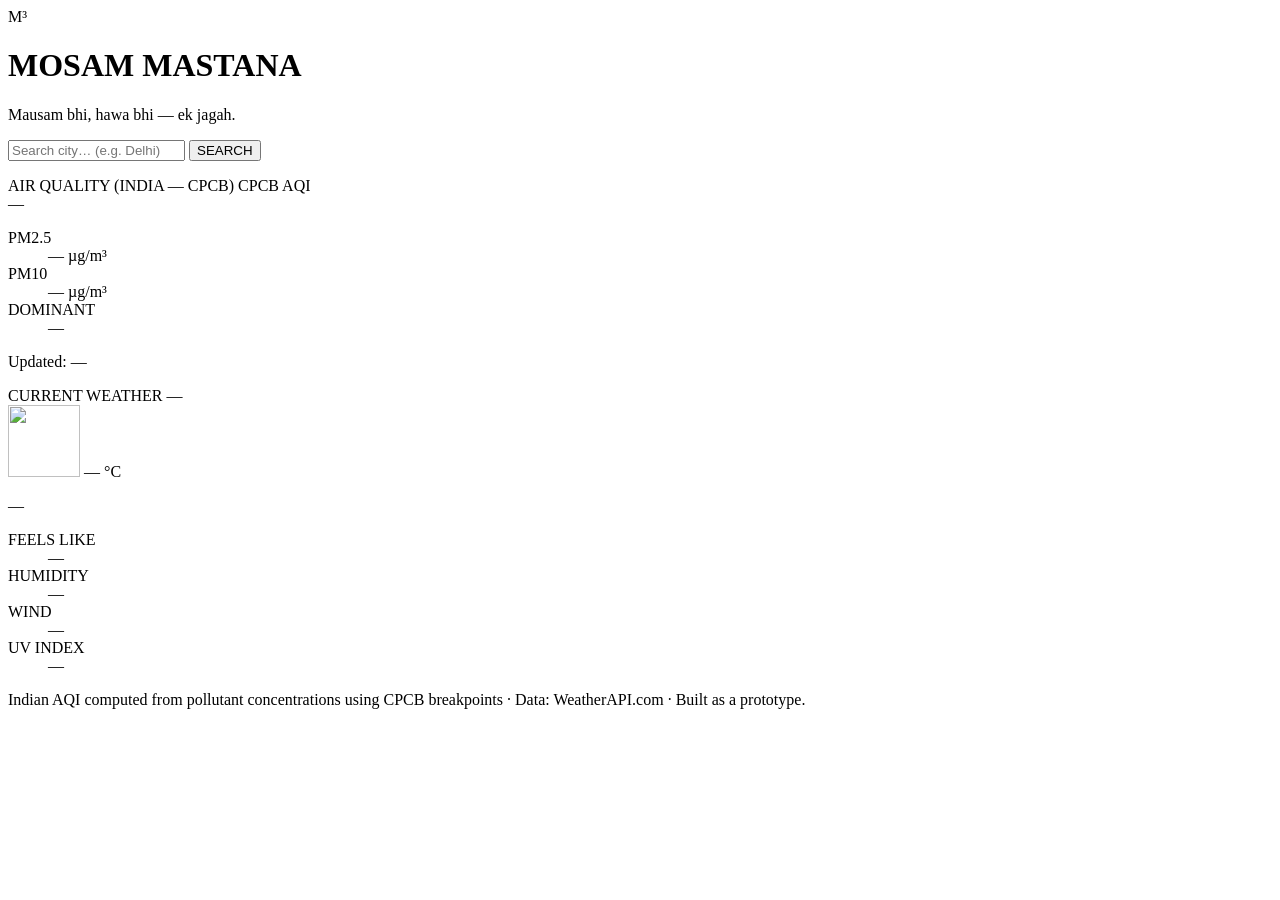
==== index.html @ 9cafc4ff "Add Neo-Brutalist dashboard UI (weather + AQI + alert cards)" ====
<!DOCTYPE html>
<html lang="en">
<head>
  <meta charset="UTF-8" />
  <meta name="viewport" content="width=device-width, initial-scale=1.0" />
  <meta name="description" content="Mosam Mastana — real-time weather, Indian AQI (CPCB) and pollution alerts in one bold dashboard." />
  <title>Mosam Mastana — Weather & AQI Dashboard</title>
  <link rel="preconnect" href="https://api.weatherapi.com" />
  <link rel="stylesheet" href="styles.css" />
</head>
<body>
  <header class="topbar">
    <div class="brand">
      <span class="brand-badge">M³</span>
      <div>
        <h1>MOSAM MASTANA</h1>
        <p class="tagline">Mausam bhi, hawa bhi — ek jagah.</p>
      </div>
    </div>
    <form id="search-form" class="search" role="search" autocomplete="off">
      <input
        id="search-input"
        type="text"
        placeholder="Search city… (e.g. Delhi)"
        aria-label="Search city"
        maxlength="80"
      />
      <button type="submit" class="btn btn-accent">SEARCH</button>
    </form>
  </header>

  <main class="dashboard">
    <!-- Alert banner: strongest visual prominence -->
    <section id="alert-card" class="card alert-card hidden" aria-live="polite">
      <div class="alert-head">
        <span id="alert-level" class="alert-level"></span>
        <span id="alert-category" class="alert-category"></span>
      </div>
      <p id="alert-message" class="alert-message"></p>
    </section>

    <!-- Status / error card -->
    <section id="status-card" class="card status-card hidden" aria-live="polite">
      <p id="status-message"></p>
    </section>

    <div class="grid">
      <!-- AQI card -->
      <section id="aqi-card" class="card aqi-card hidden" aria-live="polite">
        <div class="card-label-row">
          <span class="card-label">AIR QUALITY (INDIA — CPCB)</span>
          <span id="aqi-standard-badge" class="badge">CPCB AQI</span>
        </div>
        <div class="aqi-value-row">
          <span id="aqi-value" class="aqi-value">—</span>
          <span id="aqi-category" class="aqi-category"></span>
        </div>
        <div class="aqi-scale" aria-hidden="true">
          <span class="seg seg-1"></span><span class="seg seg-2"></span><span class="seg seg-3"></span><span class="seg seg-4"></span><span class="seg seg-5"></span><span class="seg seg-6"></span>
        </div>
        <dl class="metrics">
          <div class="metric"><dt>PM2.5</dt><dd id="aqi-pm25">— µg/m³</dd></div>
          <div class="metric"><dt>PM10</dt><dd id="aqi-pm10">— µg/m³</dd></div>
          <div class="metric"><dt>DOMINANT</dt><dd id="aqi-dominant">—</dd></div>
        </dl>
        <p class="updated"><span>Updated:</span> <span id="aqi-updated">—</span></p>
      </section>

      <!-- Weather card -->
      <section id="weather-card" class="card weather-card hidden" aria-live="polite">
        <div class="card-label-row">
          <span class="card-label">CURRENT WEATHER</span>
          <span id="weather-location" class="badge">—</span>
        </div>
        <div class="weather-main">
          <img id="weather-icon" class="weather-icon" alt="" src="" width="72" height="72" />
          <span id="weather-temp" class="temp">—</span>
          <span class="temp-unit">°C</span>
        </div>
        <p id="weather-condition" class="condition">—</p>
        <dl class="metrics">
          <div class="metric"><dt>FEELS LIKE</dt><dd id="weather-feels">—</dd></div>
          <div class="metric"><dt>HUMIDITY</dt><dd id="weather-humidity">—</dd></div>
          <div class="metric"><dt>WIND</dt><dd id="weather-wind">—</dd></div>
          <div class="metric"><dt>UV INDEX</dt><dd id="weather-uv">—</dd></div>
        </dl>
      </section>
    </div>
  </main>

  <footer class="footer">
    <p>Indian AQI computed from pollutant concentrations using CPCB breakpoints · Data: WeatherAPI.com · Built as a prototype.</p>
  </footer>

  <noscript>
    <div class="card status-card shown" style="margin:1rem">
      <p>Mosam Mastana needs JavaScript enabled to fetch live weather and AQI data.</p>
    </div>
  </noscript>

  <script src="app.js"></script>
</body>
</html>
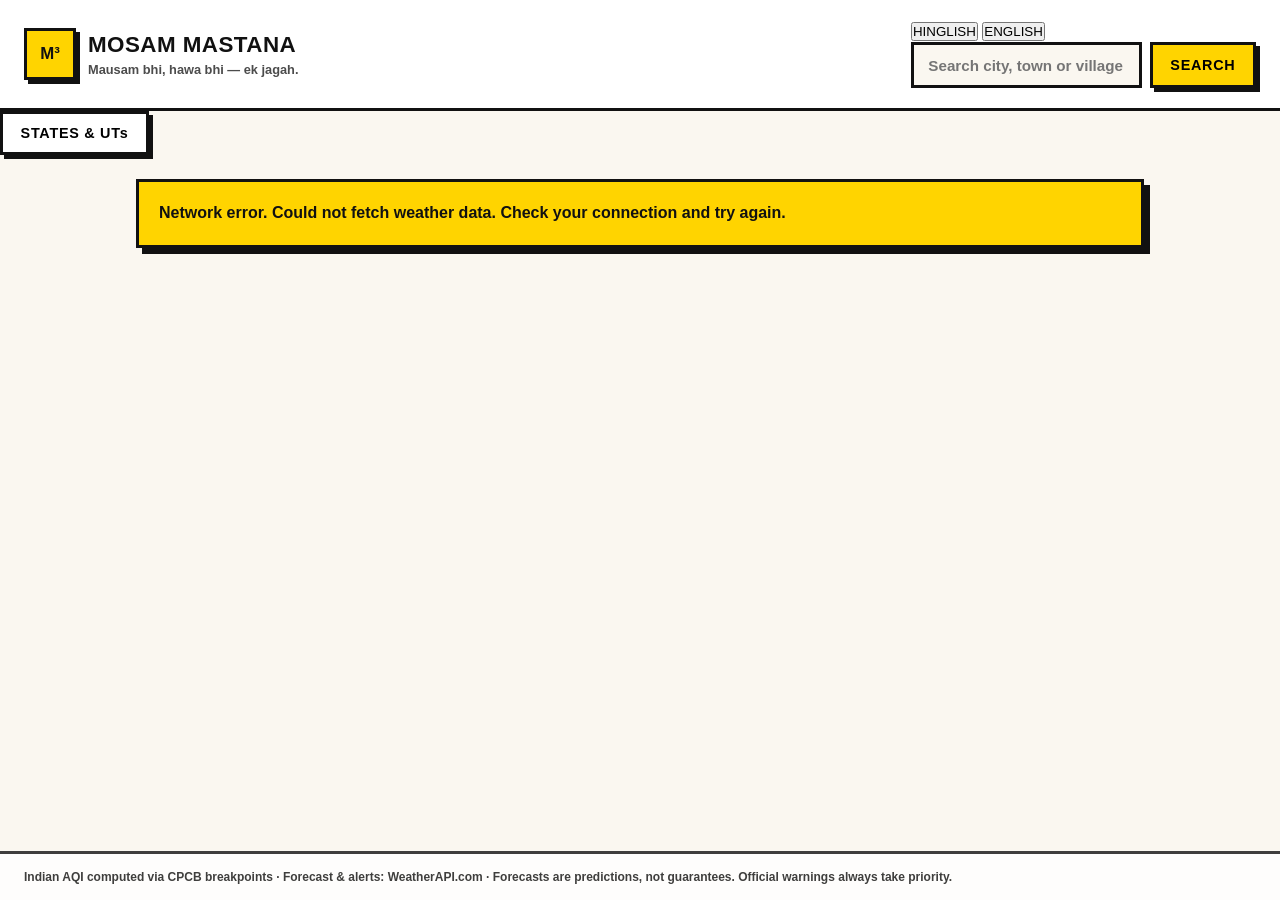
==== commit 2967feb0: "v1.2: expanded dashboard (cold, rain, storm, states browse, lang toggle)" ====
--- a/index.html
+++ b/index.html
@@ -3,9 +3,8 @@
 <head>
   <meta charset="UTF-8" />
   <meta name="viewport" content="width=device-width, initial-scale=1.0" />
-  <meta name="description" content="Mosam Mastana — real-time weather, Indian AQI (CPCB) and pollution alerts in one bold dashboard." />
-  <title>Mosam Mastana — Weather & AQI Dashboard</title>
-  <link rel="preconnect" href="https://api.weatherapi.com" />
+  <meta name="description" content="Mosam Mastana — real-time weather, Indian AQI (CPCB), cold commentary, rain forecast and severe-weather alerts in one bold dashboard." />
+  <title>Mosam Mastana — Weather, AQI & Forecast Dashboard</title>
   <link rel="stylesheet" href="styles.css" />
 </head>
 <body>
@@ -17,20 +16,53 @@
         <p class="tagline">Mausam bhi, hawa bhi — ek jagah.</p>
       </div>
     </div>
-    <form id="search-form" class="search" role="search" autocomplete="off">
-      <input
-        id="search-input"
-        type="text"
-        placeholder="Search city… (e.g. Delhi)"
-        aria-label="Search city"
-        maxlength="80"
-      />
-      <button type="submit" class="btn btn-accent">SEARCH</button>
-    </form>
+    <div class="topbar-actions">
+      <div class="lang-toggle" role="group" aria-label="Commentary language">
+        <button id="lang-hi" class="lang-btn active" type="button">HINGLISH</button>
+        <button id="lang-en" class="lang-btn" type="button">ENGLISH</button>
+      </div>
+      <form id="search-form" class="search" role="search" autocomplete="off">
+        <div class="search-wrap">
+          <input
+            id="search-input"
+            type="text"
+            placeholder="Search city, town or village…"
+            aria-label="Search location"
+            maxlength="80"
+          />
+          <div id="suggestions" class="suggestions hidden" role="listbox" aria-label="Location suggestions"></div>
+        </div>
+        <button type="submit" class="btn btn-accent">SEARCH</button>
+      </form>
+    </div>
   </header>
 
+  <!-- Popular Indian locations strip -->
+  <section class="popular-strip" aria-label="Popular Indian locations">
+    <div class="strip-inner" id="popular-strip"></div>
+    <button id="open-states" class="btn btn-outline" type="button">STATES &amp; UTs</button>
+  </section>
+
   <main class="dashboard">
-    <!-- Alert banner: strongest visual prominence -->
+    <!-- Official severe-weather warnings: highest visual priority -->
+    <section id="warning-card" class="card warning-card hidden" aria-live="assertive">
+      <div class="card-label-row">
+        <span class="card-label">OFFICIAL WEATHER WARNING</span>
+        <span class="badge badge-warning">OFFICIAL</span>
+      </div>
+      <div id="warning-list"></div>
+    </section>
+
+    <!-- Forecast-based storm indicators (distinct from official warnings) -->
+    <section id="storm-indicator-card" class="card storm-card hidden" aria-live="polite">
+      <div class="card-label-row">
+        <span class="card-label">STORM / SEVERE WEATHER INDICATOR</span>
+        <span class="badge">FORECAST-BASED</span>
+      </div>
+      <div id="storm-indicator-list"></div>
+    </section>
+
+    <!-- Pollution alert banner -->
     <section id="alert-card" class="card alert-card hidden" aria-live="polite">
       <div class="alert-head">
         <span id="alert-level" class="alert-level"></span>
@@ -39,65 +71,125 @@
       <p id="alert-message" class="alert-message"></p>
     </section>
 
+    <!-- Cold/winter commentary -->
+    <section id="cold-card" class="card cold-card hidden" aria-live="polite">
+      <div class="card-label-row">
+        <span class="card-label">COLD / WINTER COMMENTARY</span>
+        <span id="cold-measure" class="badge"></span>
+      </div>
+      <p id="cold-message" class="cold-message"></p>
+      <p class="cold-temp"><span id="cold-value">—</span></p>
+      <button id="cold-translate" class="btn btn-outline btn-sm" type="button">Translate to English</button>
+    </section>
+
     <!-- Status / error card -->
     <section id="status-card" class="card status-card hidden" aria-live="polite">
       <p id="status-message"></p>
     </section>
 
     <div class="grid">
-      <!-- AQI card -->
-      <section id="aqi-card" class="card aqi-card hidden" aria-live="polite">
-        <div class="card-label-row">
-          <span class="card-label">AIR QUALITY (INDIA — CPCB)</span>
-          <span id="aqi-standard-badge" class="badge">CPCB AQI</span>
-        </div>
-        <div class="aqi-value-row">
-          <span id="aqi-value" class="aqi-value">—</span>
-          <span id="aqi-category" class="aqi-category"></span>
-        </div>
-        <div class="aqi-scale" aria-hidden="true">
-          <span class="seg seg-1"></span><span class="seg seg-2"></span><span class="seg seg-3"></span><span class="seg seg-4"></span><span class="seg seg-5"></span><span class="seg seg-6"></span>
-        </div>
-        <dl class="metrics">
-          <div class="metric"><dt>PM2.5</dt><dd id="aqi-pm25">— µg/m³</dd></div>
-          <div class="metric"><dt>PM10</dt><dd id="aqi-pm10">— µg/m³</dd></div>
-          <div class="metric"><dt>DOMINANT</dt><dd id="aqi-dominant">—</dd></div>
-        </dl>
-        <p class="updated"><span>Updated:</span> <span id="aqi-updated">—</span></p>
-      </section>
+      <div class="grid-col">
+        <!-- AQI card -->
+        <section id="aqi-card" class="card aqi-card hidden" aria-live="polite">
+          <div class="card-label-row">
+            <span class="card-label">AIR QUALITY</span>
+            <span id="aqi-standard-badge" class="badge"></span>
+          </div>
+          <div class="aqi-value-row">
+            <span id="aqi-value" class="aqi-value">—</span>
+            <span id="aqi-category" class="aqi-category"></span>
+          </div>
+          <div id="aqi-scale" class="aqi-scale" aria-hidden="true">
+            <span class="seg seg-1"></span><span class="seg seg-2"></span><span class="seg seg-3"></span><span class="seg seg-4"></span><span class="seg seg-5"></span><span class="seg seg-6"></span>
+          </div>
+          <dl class="metrics">
+            <div class="metric"><dt>PM2.5</dt><dd id="aqi-pm25">—</dd></div>
+            <div class="metric"><dt>PM10</dt><dd id="aqi-pm10">—</dd></div>
+            <div class="metric" id="aqi-dominant-wrap"><dt>DOMINANT</dt><dd id="aqi-dominant">—</dd></div>
+          </dl>
+          <p class="updated"><span>Updated:</span> <span id="aqi-updated">—</span></p>
+        </section>
 
-      <!-- Weather card -->
-      <section id="weather-card" class="card weather-card hidden" aria-live="polite">
-        <div class="card-label-row">
-          <span class="card-label">CURRENT WEATHER</span>
-          <span id="weather-location" class="badge">—</span>
-        </div>
-        <div class="weather-main">
-          <img id="weather-icon" class="weather-icon" alt="" src="" width="72" height="72" />
-          <span id="weather-temp" class="temp">—</span>
-          <span class="temp-unit">°C</span>
-        </div>
-        <p id="weather-condition" class="condition">—</p>
-        <dl class="metrics">
-          <div class="metric"><dt>FEELS LIKE</dt><dd id="weather-feels">—</dd></div>
-          <div class="metric"><dt>HUMIDITY</dt><dd id="weather-humidity">—</dd></div>
-          <div class="metric"><dt>WIND</dt><dd id="weather-wind">—</dd></div>
-          <div class="metric"><dt>UV INDEX</dt><dd id="weather-uv">—</dd></div>
-        </dl>
-      </section>
+        <!-- Rain forecast card -->
+        <section id="rain-card" class="card rain-card hidden" aria-live="polite">
+          <div class="card-label-row">
+            <span class="card-label">RAIN OUTLOOK — NEXT 24 HOURS</span>
+            <span id="rain-issue" class="badge"></span>
+          </div>
+          <p id="rain-message" class="rain-message"></p>
+          <div id="rain-bars" class="rain-bars"></div>
+          <dl class="metrics">
+            <div class="metric"><dt>NEXT RAIN</dt><dd id="rain-next">—</dd></div>
+            <div class="metric"><dt>CHANCE</dt><dd id="rain-chance">—</dd></div>
+            <div class="metric"><dt>AMOUNT</dt><dd id="rain-amount">—</dd></div>
+          </dl>
+        </section>
+
+        <!-- Daily outlook -->
+        <section id="daily-card" class="card daily-card hidden" aria-live="polite">
+          <div class="card-label-row">
+            <span class="card-label">DAILY OUTLOOK</span>
+            <span class="badge">FORECAST</span>
+          </div>
+          <div id="daily-list" class="daily-list"></div>
+        </section>
+      </div>
+
+      <div class="grid-col">
+        <!-- Weather card -->
+        <section id="weather-card" class="card weather-card hidden" aria-live="polite">
+          <div class="card-label-row">
+            <span class="card-label">CURRENT WEATHER</span>
+            <span id="weather-location" class="badge">—</span>
+          </div>
+          <div class="weather-main">
+            <img id="weather-icon" class="weather-icon" alt="" src="" width="72" height="72" />
+            <span id="weather-temp" class="temp">—</span>
+            <span class="temp-unit">°C</span>
+          </div>
+          <p id="weather-condition" class="condition">—</p>
+          <dl class="metrics">
+            <div class="metric"><dt>FEELS LIKE</dt><dd id="weather-feels">—</dd></div>
+            <div class="metric"><dt>HUMIDITY</dt><dd id="weather-humidity">—</dd></div>
+            <div class="metric"><dt>WIND</dt><dd id="weather-wind">—</dd></div>
+            <div class="metric"><dt>GUST</dt><dd id="weather-gust">—</dd></div>
+            <div class="metric"><dt>UV INDEX</dt><dd id="weather-uv">—</dd></div>
+            <div class="metric"><dt>VISIBILITY</dt><dd id="weather-vis">—</dd></div>
+          </dl>
+          <p class="updated"><span>Observed:</span> <span id="weather-updated">—</span></p>
+        </section>
+      </div>
     </div>
   </main>
 
+  <!-- State / UT browse modal -->
+  <div id="states-modal" class="modal hidden" role="dialog" aria-modal="true" aria-label="Browse Indian states and Union Territories">
+    <div class="modal-box card">
+      <div class="card-label-row">
+        <span class="card-label" id="states-title">SELECT A STATE OR UNION TERRITORY</span>
+        <button id="close-states" class="btn btn-outline btn-sm" type="button">CLOSE</button>
+      </div>
+      <div id="states-grid" class="states-grid"></div>
+      <div id="state-places" class="state-places hidden">
+        <div class="card-label-row">
+          <span class="card-label" id="state-places-title"></span>
+          <button id="back-states" class="btn btn-outline btn-sm" type="button">← BACK</button>
+        </div>
+        <div id="state-places-list" class="state-places-list"></div>
+      </div>
+    </div>
+  </div>
+
   <footer class="footer">
-    <p>Indian AQI computed from pollutant concentrations using CPCB breakpoints · Data: WeatherAPI.com · Built as a prototype.</p>
+    <p>Indian AQI computed via CPCB breakpoints · Forecast &amp; alerts: WeatherAPI.com · Forecasts are predictions, not guarantees. Official warnings always take priority.</p>
   </footer>
 
   <noscript>
     <div class="card status-card shown" style="margin:1rem">
-      <p>Mosam Mastana needs JavaScript enabled to fetch live weather and AQI data.</p>
+      <p>Mosam Mastana needs JavaScript enabled to fetch live weather data.</p>
     </div>
   </noscript>
 
-  <script src="app.js"></script>
+  <script type="module" src="app.js"></script>
 </body>
 </html>
--- a/styles.css
+++ b/styles.css
@@ -0,0 +1,256 @@
+/* ============================================================
+   MOSAM MASTANA — Neo-Brutalism + Minimalist design system
+   Bold borders · Flat colours · Hard shadows · Generous whitespace
+   ============================================================ */
+
+:root {
+  --bg: #faf7f0;          /* off-white / warm white */
+  --ink: #111111;         /* primary black */
+  --surface: #ffffff;     /* secondary white */
+  --accent: #ffd400;      /* bright yellow */
+  --blue: #4d7cfe;        /* limited blue accent */
+
+  /* AQI severity colours — visually distinguishable */
+  --aqi-good: #2e9e4f;
+  --aqi-satisfactory: #a6c72e;
+  --aqi-moderate: #f2c400;
+  --aqi-poor: #f97316;
+  --aqi-very-poor: #dc2626;
+  --aqi-severe: #6b0f1a;
+
+  --border: 3px solid var(--ink);
+  --shadow: 6px 6px 0 var(--ink);
+  --shadow-sm: 4px 4px 0 var(--ink);
+  --radius: 2px;           /* hard-edged, no overly rounded cards */
+  --font: 'Space Grotesk', 'Segoe UI', 'Arial Black', Arial, sans-serif;
+}
+
+* { box-sizing: border-box; margin: 0; padding: 0; }
+
+body {
+  font-family: var(--font);
+  background: var(--bg);
+  color: var(--ink);
+  min-height: 100vh;
+  display: flex;
+  flex-direction: column;
+  line-height: 1.4;
+}
+
+/* ---------- Top bar ---------- */
+.topbar {
+  display: flex;
+  flex-wrap: wrap;
+  align-items: center;
+  justify-content: space-between;
+  gap: 1rem;
+  padding: 1.25rem 1.5rem;
+  border-bottom: var(--border);
+  background: var(--surface);
+}
+
+.brand { display: flex; align-items: center; gap: 0.75rem; }
+
+.brand-badge {
+  display: grid;
+  place-items: center;
+  width: 52px;
+  height: 52px;
+  background: var(--accent);
+  border: var(--border);
+  box-shadow: var(--shadow-sm);
+  font-weight: 800;
+  font-size: 1.05rem;
+}
+
+.brand h1 { font-size: 1.4rem; font-weight: 800; letter-spacing: 0.02em; }
+.tagline { font-size: 0.8rem; font-weight: 600; opacity: 0.75; }
+
+/* ---------- Search ---------- */
+.search { display: flex; gap: 0.5rem; flex: 1 1 320px; max-width: 480px; }
+
+#search-input {
+  flex: 1;
+  padding: 0.7rem 0.9rem;
+  font-family: var(--font);
+  font-size: 0.95rem;
+  font-weight: 600;
+  border: var(--border);
+  background: var(--bg);
+  min-width: 0;
+}
+#search-input:focus { outline: 3px solid var(--blue); outline-offset: 2px; }
+
+.btn {
+  padding: 0.7rem 1.1rem;
+  font-family: var(--font);
+  font-weight: 800;
+  font-size: 0.9rem;
+  letter-spacing: 0.05em;
+  border: var(--border);
+  background: var(--surface);
+  cursor: pointer;
+  box-shadow: var(--shadow-sm);
+  transition: transform 0.05s ease, box-shadow 0.05s ease;
+}
+.btn:active { transform: translate(3px, 3px); box-shadow: 1px 1px 0 var(--ink); }
+.btn-accent { background: var(--accent); }
+.btn-accent:disabled { opacity: 0.6; cursor: wait; }
+
+/* ---------- Layout ---------- */
+.dashboard {
+  width: min(1040px, 100%);
+  margin: 0 auto;
+  padding: 1.5rem 1rem 2rem;
+  display: flex;
+  flex-direction: column;
+  gap: 1.25rem;
+}
+
+.grid {
+  display: grid;
+  grid-template-columns: 1fr 1fr;
+  gap: 1.25rem;
+  align-items: start;
+}
+
+/* ---------- Cards ---------- */
+.card {
+  background: var(--surface);
+  border: var(--border);
+  box-shadow: var(--shadow);
+  padding: 1.25rem;
+}
+
+.card-label-row {
+  display: flex;
+  align-items: center;
+  justify-content: space-between;
+  gap: 0.75rem;
+  margin-bottom: 1rem;
+}
+
+.card-label { font-size: 0.75rem; font-weight: 800; letter-spacing: 0.08em; }
+
+.badge {
+  font-size: 0.7rem;
+  font-weight: 800;
+  padding: 0.25rem 0.5rem;
+  border: 2px solid var(--ink);
+  background: var(--bg);
+  white-space: nowrap;
+}
+
+/* ---------- Alert banner (most prominent element) ---------- */
+.alert-card { border-width: 4px; box-shadow: 8px 8px 0 var(--ink); }
+
+.alert-head {
+  display: flex;
+  align-items: center;
+  gap: 0.75rem;
+  margin-bottom: 0.6rem;
+}
+
+.alert-level {
+  font-size: 0.75rem;
+  font-weight: 800;
+  letter-spacing: 0.08em;
+  padding: 0.3rem 0.6rem;
+  border: 2px solid var(--ink);
+  background: var(--accent);
+}
+
+.alert-category { font-size: 0.9rem; font-weight: 800; text-transform: uppercase; letter-spacing: 0.04em; }
+
+.alert-message {
+  font-size: clamp(1.25rem, 3vw, 1.75rem);
+  font-weight: 800;
+  letter-spacing: 0.01em;
+}
+
+/* ---------- Status card ---------- */
+.status-card { background: var(--accent); font-weight: 700; }
+
+/* ---------- AQI card ---------- */
+.aqi-value-row { display: flex; align-items: center; gap: 1rem; margin-bottom: 1rem; }
+
+.aqi-value {
+  font-size: clamp(3rem, 8vw, 4.5rem);
+  font-weight: 800;
+  line-height: 1;
+  padding: 0.15rem 0.5rem;
+  border: var(--border);
+  box-shadow: var(--shadow-sm);
+  background: var(--bg);
+}
+
+.aqi-category { font-size: 1.05rem; font-weight: 800; text-transform: uppercase; }
+
+.aqi-scale { display: flex; gap: 4px; margin-bottom: 1rem; }
+.seg { height: 10px; flex: 1; border: 2px solid var(--ink); }
+.seg-1 { background: var(--aqi-good); }
+.seg-2 { background: var(--aqi-satisfactory); }
+.seg-3 { background: var(--aqi-moderate); }
+.seg-4 { background: var(--aqi-poor); }
+.seg-5 { background: var(--aqi-very-poor); }
+.seg-6 { background: var(--aqi-severe); }
+.seg.active { outline: 3px solid var(--ink); outline-offset: 1px; }
+
+.metrics {
+  display: grid;
+  grid-template-columns: repeat(auto-fit, minmax(110px, 1fr));
+  gap: 0.75rem;
+  margin-bottom: 0.75rem;
+}
+
+.metric {
+  border: 2px solid var(--ink);
+  background: var(--bg);
+  padding: 0.6rem 0.7rem;
+}
+.metric dt { font-size: 0.68rem; font-weight: 800; letter-spacing: 0.07em; opacity: 0.7; }
+.metric dd { font-size: 0.95rem; font-weight: 800; margin-top: 0.15rem; }
+
+.updated { font-size: 0.78rem; font-weight: 600; opacity: 0.75; }
+
+/* ---------- Weather card ---------- */
+.weather-main { display: flex; align-items: center; gap: 0.75rem; margin-bottom: 0.25rem; }
+
+.weather-icon { image-rendering: pixelated; }
+
+.temp { font-size: clamp(3rem, 8vw, 4.5rem); font-weight: 800; line-height: 1; }
+.temp-unit { font-size: 1.4rem; font-weight: 800; align-self: flex-start; margin-top: 0.6rem; }
+
+.condition { font-size: 1.05rem; font-weight: 700; margin-bottom: 1rem; }
+
+/* ---------- Footer ---------- */
+.footer {
+  margin-top: auto;
+  border-top: var(--border);
+  background: var(--surface);
+  padding: 0.9rem 1.5rem;
+  font-size: 0.75rem;
+  font-weight: 600;
+  opacity: 0.8;
+}
+
+.hidden { display: none !important; }
+
+/* ---------- Responsive ---------- */
+@media (max-width: 760px) {
+  .grid { grid-template-columns: 1fr; }
+  .alert-card, .aqi-card { order: -1; }
+  .topbar { padding: 1rem; }
+  .search { max-width: none; }
+}
+
+@media (max-width: 420px) {
+  .brand h1 { font-size: 1.1rem; }
+  .brand-badge { width: 42px; height: 42px; font-size: 0.9rem; }
+  .aqi-value-row { flex-direction: column; align-items: flex-start; gap: 0.5rem; }
+}
+
+/* ---------- Accessibility ---------- */
+@media (prefers-reduced-motion: reduce) {
+  .btn { transition: none; }
+}
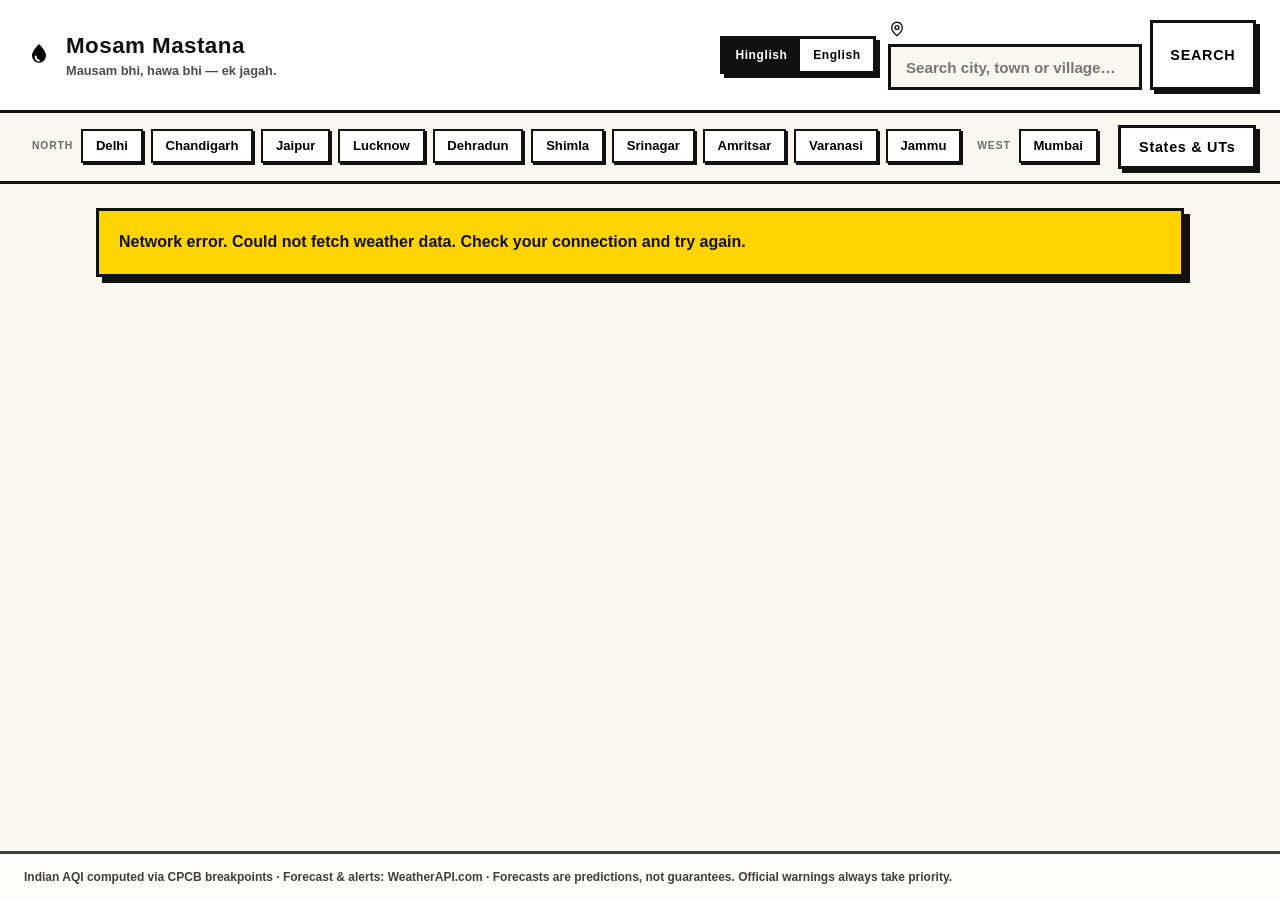
==== commit ce4569fc: "v1.3: Monsoon Modern layout - weather hero, AQI panel with scale pointer, full-width forecasts" ====
--- a/index.html
+++ b/index.html
@@ -3,26 +3,39 @@
 <head>
   <meta charset="UTF-8" />
   <meta name="viewport" content="width=device-width, initial-scale=1.0" />
-  <meta name="description" content="Mosam Mastana — real-time weather, Indian AQI (CPCB), cold commentary, rain forecast and severe-weather alerts in one bold dashboard." />
+  <meta name="description" content="Mosam Mastana — real-time weather, Indian AQI (CPCB), cold commentary, rain forecast and severe-weather alerts in one calm, editorial dashboard." />
   <title>Mosam Mastana — Weather, AQI & Forecast Dashboard</title>
+  <link rel="preconnect" href="https://fonts.googleapis.com" />
+  <link rel="preconnect" href="https://fonts.gstatic.com" crossorigin />
+  <link
+    href="https://fonts.googleapis.com/css2?family=Manrope:wght@500;600;700;800&family=Inter:wght@400;500;600&family=Noto+Sans+Devanagari:wght@400;600&display=swap"
+    rel="stylesheet"
+  />
   <link rel="stylesheet" href="styles.css" />
 </head>
-<body>
+<body data-mode="clear">
   <header class="topbar">
     <div class="brand">
-      <span class="brand-badge">M³</span>
+      <svg class="brand-mark" viewBox="0 0 24 24" width="30" height="30" aria-hidden="true">
+        <path d="M12 3.2c3.1 3.4 5.6 6.3 5.6 9.4a5.6 5.6 0 1 1-11.2 0c0-3.1 2.5-6 5.6-9.4Z" fill="var(--brand)"/>
+        <path d="M9.4 13.2a2.8 2.8 0 0 0 2.4 3.2" stroke="#fff" stroke-width="1.6" stroke-linecap="round" fill="none"/>
+      </svg>
       <div>
-        <h1>MOSAM MASTANA</h1>
+        <h1 class="wordmark">Mosam Mastana</h1>
         <p class="tagline">Mausam bhi, hawa bhi — ek jagah.</p>
       </div>
     </div>
     <div class="topbar-actions">
       <div class="lang-toggle" role="group" aria-label="Commentary language">
-        <button id="lang-hi" class="lang-btn active" type="button">HINGLISH</button>
-        <button id="lang-en" class="lang-btn" type="button">ENGLISH</button>
+        <button id="lang-hi" class="lang-btn active" type="button">Hinglish</button>
+        <button id="lang-en" class="lang-btn" type="button">English</button>
       </div>
       <form id="search-form" class="search" role="search" autocomplete="off">
         <div class="search-wrap">
+          <svg class="search-icon" viewBox="0 0 24 24" width="18" height="18" aria-hidden="true">
+            <path d="M12 21s-7-5.6-7-11a7 7 0 1 1 14 0c0 5.4-7 11-7 11Z" fill="none" stroke="currentColor" stroke-width="1.8"/>
+            <circle cx="12" cy="10" r="2.6" fill="none" stroke="currentColor" stroke-width="1.8"/>
+          </svg>
           <input
             id="search-input"
             type="text"
@@ -32,7 +45,7 @@
           />
           <div id="suggestions" class="suggestions hidden" role="listbox" aria-label="Location suggestions"></div>
         </div>
-        <button type="submit" class="btn btn-accent">SEARCH</button>
+        <button type="submit" class="btn btn-primary">Search</button>
       </form>
     </div>
   </header>
@@ -40,46 +53,20 @@
   <!-- Popular Indian locations strip -->
   <section class="popular-strip" aria-label="Popular Indian locations">
     <div class="strip-inner" id="popular-strip"></div>
-    <button id="open-states" class="btn btn-outline" type="button">STATES &amp; UTs</button>
+    <button id="open-states" class="btn btn-ghost" type="button">States &amp; UTs</button>
   </section>
 
   <main class="dashboard">
-    <!-- Official severe-weather warnings: highest visual priority -->
+    <!-- Official severe-weather warnings: highest priority -->
     <section id="warning-card" class="card warning-card hidden" aria-live="assertive">
-      <div class="card-label-row">
-        <span class="card-label">OFFICIAL WEATHER WARNING</span>
-        <span class="badge badge-warning">OFFICIAL</span>
+      <div class="card-head">
+        <span class="card-title warning-title">
+          <svg viewBox="0 0 24 24" width="18" height="18" aria-hidden="true"><path d="M12 3 2.5 20h19L12 3Z" fill="none" stroke="currentColor" stroke-width="1.8" stroke-linejoin="round"/><path d="M12 9.5v4.5" stroke="currentColor" stroke-width="1.8" stroke-linecap="round"/><circle cx="12" cy="16.8" r="1.1" fill="currentColor"/></svg>
+          Official weather warning
+        </span>
+        <span class="badge badge-official">Official</span>
       </div>
       <div id="warning-list"></div>
-    </section>
-
-    <!-- Forecast-based storm indicators (distinct from official warnings) -->
-    <section id="storm-indicator-card" class="card storm-card hidden" aria-live="polite">
-      <div class="card-label-row">
-        <span class="card-label">STORM / SEVERE WEATHER INDICATOR</span>
-        <span class="badge">FORECAST-BASED</span>
-      </div>
-      <div id="storm-indicator-list"></div>
-    </section>
-
-    <!-- Pollution alert banner -->
-    <section id="alert-card" class="card alert-card hidden" aria-live="polite">
-      <div class="alert-head">
-        <span id="alert-level" class="alert-level"></span>
-        <span id="alert-category" class="alert-category"></span>
-      </div>
-      <p id="alert-message" class="alert-message"></p>
-    </section>
-
-    <!-- Cold/winter commentary -->
-    <section id="cold-card" class="card cold-card hidden" aria-live="polite">
-      <div class="card-label-row">
-        <span class="card-label">COLD / WINTER COMMENTARY</span>
-        <span id="cold-measure" class="badge"></span>
-      </div>
-      <p id="cold-message" class="cold-message"></p>
-      <p class="cold-temp"><span id="cold-value">—</span></p>
-      <button id="cold-translate" class="btn btn-outline btn-sm" type="button">Translate to English</button>
     </section>
 
     <!-- Status / error card -->
@@ -87,93 +74,142 @@
       <p id="status-message"></p>
     </section>
 
-    <div class="grid">
-      <div class="grid-col">
-        <!-- AQI card -->
+    <!-- Primary composition: hero + context column -->
+    <div class="top-grid">
+      <!-- Current weather hero -->
+      <section id="weather-card" class="hero hidden" aria-live="polite">
+        <div class="hero-top">
+          <div>
+            <p id="weather-location" class="hero-location">—</p>
+            <p class="hero-time"><span id="weather-updated">—</span> · local time</p>
+          </div>
+          <span id="hero-mode-chip" class="hero-chip"></span>
+        </div>
+        <div class="hero-main">
+          <img id="weather-icon" class="hero-icon" alt="" src="" width="96" height="96" />
+          <span id="weather-temp" class="hero-temp num">—</span>
+          <span class="hero-unit">°C</span>
+        </div>
+        <p id="weather-condition" class="hero-condition">—</p>
+        <p class="hero-feels">Feels like <span id="weather-feels" class="num">—</span></p>
+        <dl class="metrics">
+          <div class="metric"><dt>Humidity</dt><dd id="weather-humidity" class="num">—</dd></div>
+          <div class="metric"><dt>Wind</dt><dd id="weather-wind" class="num">—</dd></div>
+          <div class="metric"><dt>Gust</dt><dd id="weather-gust" class="num">—</dd></div>
+          <div class="metric"><dt>UV index</dt><dd id="weather-uv" class="num">—</dd></div>
+          <div class="metric"><dt>Visibility</dt><dd id="weather-vis" class="num">—</dd></div>
+          <div class="metric"><dt>Pressure</dt><dd id="weather-pressure" class="num">—</dd></div>
+        </dl>
+      </section>
+
+      <!-- Context column -->
+      <div class="side-col">
+        <!-- AQI panel -->
         <section id="aqi-card" class="card aqi-card hidden" aria-live="polite">
-          <div class="card-label-row">
-            <span class="card-label">AIR QUALITY</span>
+          <div class="card-head">
+            <span class="card-title">Air quality</span>
             <span id="aqi-standard-badge" class="badge"></span>
           </div>
-          <div class="aqi-value-row">
-            <span id="aqi-value" class="aqi-value">—</span>
-            <span id="aqi-category" class="aqi-category"></span>
-          </div>
-          <div id="aqi-scale" class="aqi-scale" aria-hidden="true">
-            <span class="seg seg-1"></span><span class="seg seg-2"></span><span class="seg seg-3"></span><span class="seg seg-4"></span><span class="seg seg-5"></span><span class="seg seg-6"></span>
-          </div>
-          <dl class="metrics">
-            <div class="metric"><dt>PM2.5</dt><dd id="aqi-pm25">—</dd></div>
-            <div class="metric"><dt>PM10</dt><dd id="aqi-pm10">—</dd></div>
-            <div class="metric" id="aqi-dominant-wrap"><dt>DOMINANT</dt><dd id="aqi-dominant">—</dd></div>
+          <div class="aqi-row">
+            <span id="aqi-value" class="aqi-value num">—</span>
+            <div class="aqi-cat-wrap">
+              <span id="aqi-category" class="aqi-category">—</span>
+              <div id="aqi-scale" class="aqi-scale" aria-hidden="false">
+                <span id="aqi-pointer" class="aqi-pointer"></span>
+                <div class="aqi-segs">
+                  <span class="seg" data-cat="Good"></span><span class="seg" data-cat="Satisfactory"></span><span class="seg" data-cat="Moderate"></span><span class="seg" data-cat="Poor"></span><span class="seg" data-cat="Very Poor"></span><span class="seg" data-cat="Severe"></span>
+                </div>
+                <div class="aqi-labels">
+                  <span>Good</span><span>Satisf.</span><span>Moderate</span><span>Poor</span><span>V. Poor</span><span>Severe</span>
+                </div>
+              </div>
+            </div>
+          </div>
+          <dl class="metrics metrics-sm">
+            <div class="metric"><dt>PM2.5</dt><dd id="aqi-pm25" class="num">—</dd></div>
+            <div class="metric"><dt>PM10</dt><dd id="aqi-pm10" class="num">—</dd></div>
+            <div class="metric" id="aqi-dominant-wrap"><dt>Dominant</dt><dd id="aqi-dominant">—</dd></div>
           </dl>
-          <p class="updated"><span>Updated:</span> <span id="aqi-updated">—</span></p>
+          <p class="source-line">Updated <span id="aqi-updated">—</span></p>
         </section>
 
-        <!-- Rain forecast card -->
-        <section id="rain-card" class="card rain-card hidden" aria-live="polite">
-          <div class="card-label-row">
-            <span class="card-label">RAIN OUTLOOK — NEXT 24 HOURS</span>
-            <span id="rain-issue" class="badge"></span>
-          </div>
-          <p id="rain-message" class="rain-message"></p>
-          <div id="rain-bars" class="rain-bars"></div>
-          <dl class="metrics">
-            <div class="metric"><dt>NEXT RAIN</dt><dd id="rain-next">—</dd></div>
-            <div class="metric"><dt>CHANCE</dt><dd id="rain-chance">—</dd></div>
-            <div class="metric"><dt>AMOUNT</dt><dd id="rain-amount">—</dd></div>
-          </dl>
+        <!-- Pollution alert -->
+        <section id="alert-card" class="card alert-card hidden" aria-live="polite">
+          <div class="card-head">
+            <span class="card-title" id="alert-level">Pollution alert</span>
+            <span id="alert-category" class="badge"></span>
+          </div>
+          <p id="alert-message" class="alert-message"></p>
         </section>
 
-        <!-- Daily outlook -->
-        <section id="daily-card" class="card daily-card hidden" aria-live="polite">
-          <div class="card-label-row">
-            <span class="card-label">DAILY OUTLOOK</span>
-            <span class="badge">FORECAST</span>
-          </div>
-          <div id="daily-list" class="daily-list"></div>
+        <!-- Cold/winter commentary -->
+        <section id="cold-card" class="card cold-card hidden" aria-live="polite">
+          <div class="card-head">
+            <span class="card-title cold-title">
+              <svg viewBox="0 0 24 24" width="16" height="16" aria-hidden="true"><path d="M12 3v18M12 7l3-2M12 7 9 5m3 12 3-2m-3 2-3-2M4.2 7.5l15.6 9M4.2 16.5l15.6-9M6.5 7.5 5 5m2.4 1.6L6 9m11.5 7.5L19 19m-2.4-1.6L18 15" stroke="currentColor" stroke-width="1.6" stroke-linecap="round" fill="none"/></svg>
+              Cold commentary
+            </span>
+            <span id="cold-measure" class="badge"></span>
+          </div>
+          <p id="cold-message" class="cold-message"></p>
+          <p class="cold-temp"><span id="cold-value" class="num">—</span></p>
+          <button id="cold-translate" class="btn btn-ghost btn-sm" type="button">Translate to English</button>
         </section>
       </div>
-
-      <div class="grid-col">
-        <!-- Weather card -->
-        <section id="weather-card" class="card weather-card hidden" aria-live="polite">
-          <div class="card-label-row">
-            <span class="card-label">CURRENT WEATHER</span>
-            <span id="weather-location" class="badge">—</span>
-          </div>
-          <div class="weather-main">
-            <img id="weather-icon" class="weather-icon" alt="" src="" width="72" height="72" />
-            <span id="weather-temp" class="temp">—</span>
-            <span class="temp-unit">°C</span>
-          </div>
-          <p id="weather-condition" class="condition">—</p>
-          <dl class="metrics">
-            <div class="metric"><dt>FEELS LIKE</dt><dd id="weather-feels">—</dd></div>
-            <div class="metric"><dt>HUMIDITY</dt><dd id="weather-humidity">—</dd></div>
-            <div class="metric"><dt>WIND</dt><dd id="weather-wind">—</dd></div>
-            <div class="metric"><dt>GUST</dt><dd id="weather-gust">—</dd></div>
-            <div class="metric"><dt>UV INDEX</dt><dd id="weather-uv">—</dd></div>
-            <div class="metric"><dt>VISIBILITY</dt><dd id="weather-vis">—</dd></div>
-          </dl>
-          <p class="updated"><span>Observed:</span> <span id="weather-updated">—</span></p>
-        </section>
-      </div>
-    </div>
+    </div>
+
+    <!-- Storm indicators (forecast-based) -->
+    <section id="storm-indicator-card" class="card storm-card hidden" aria-live="polite">
+      <div class="card-head">
+        <span class="card-title storm-title">
+          <svg viewBox="0 0 24 24" width="16" height="16" aria-hidden="true"><path d="M13 2 4.5 13.5H11L9.5 22 19 9.5h-6.5L13 2Z" fill="none" stroke="currentColor" stroke-width="1.7" stroke-linejoin="round"/></svg>
+          Storm / severe-weather indicator
+        </span>
+        <span class="badge">Forecast-based</span>
+      </div>
+      <div id="storm-indicator-list"></div>
+    </section>
+
+    <!-- Rain forecast (full width) -->
+    <section id="rain-card" class="card rain-card hidden" aria-live="polite">
+      <div class="card-head">
+        <span class="card-title rain-title">
+          <svg viewBox="0 0 24 24" width="16" height="16" aria-hidden="true"><path d="M7 15a4.5 4.5 0 0 1-.4-9A6 6 0 0 1 18 8.5 3.8 3.8 0 0 1 17.5 15H7Z" fill="none" stroke="currentColor" stroke-width="1.7" stroke-linejoin="round"/><path d="M9 18.5v2m3-3.5v3.5m3-4v2" stroke="currentColor" stroke-width="1.7" stroke-linecap="round"/></svg>
+          Rain outlook — next 24 hours
+        </span>
+        <span id="rain-issue" class="badge"></span>
+      </div>
+      <p id="rain-message" class="rain-message"></p>
+      <div id="rain-bars" class="rain-bars"></div>
+      <dl class="metrics metrics-sm">
+        <div class="metric"><dt>Next rain</dt><dd id="rain-next">—</dd></div>
+        <div class="metric"><dt>Rain chance</dt><dd id="rain-chance" class="num">—</dd></div>
+        <div class="metric"><dt>Expected amount</dt><dd id="rain-amount" class="num">—</dd></div>
+      </dl>
+    </section>
+
+    <!-- Daily outlook (full width) -->
+    <section id="daily-card" class="card daily-card hidden" aria-live="polite">
+      <div class="card-head">
+        <span class="card-title">Daily outlook</span>
+        <span class="badge">Forecast</span>
+      </div>
+      <div id="daily-list" class="daily-list"></div>
+    </section>
   </main>
 
   <!-- State / UT browse modal -->
   <div id="states-modal" class="modal hidden" role="dialog" aria-modal="true" aria-label="Browse Indian states and Union Territories">
     <div class="modal-box card">
-      <div class="card-label-row">
-        <span class="card-label" id="states-title">SELECT A STATE OR UNION TERRITORY</span>
-        <button id="close-states" class="btn btn-outline btn-sm" type="button">CLOSE</button>
+      <div class="card-head">
+        <span class="card-title" id="states-title">Select a state or Union Territory</span>
+        <button id="close-states" class="btn btn-ghost btn-sm" type="button">Close</button>
       </div>
       <div id="states-grid" class="states-grid"></div>
       <div id="state-places" class="state-places hidden">
-        <div class="card-label-row">
-          <span class="card-label" id="state-places-title"></span>
-          <button id="back-states" class="btn btn-outline btn-sm" type="button">← BACK</button>
+        <div class="card-head">
+          <span class="card-title" id="state-places-title"></span>
+          <button id="back-states" class="btn btn-ghost btn-sm" type="button">← Back</button>
         </div>
         <div id="state-places-list" class="state-places-list"></div>
       </div>
--- a/styles.css
+++ b/styles.css
@@ -1,5 +1,5 @@
 /* ============================================================
-   MOSAM MASTANA — Neo-Brutalism + Minimalist design system
+   MOSAM MASTANA — Neo-Brutalism + Minimalist design system (v1.2)
    Bold borders · Flat colours · Hard shadows · Generous whitespace
    ============================================================ */
 
@@ -8,9 +8,11 @@
   --ink: #111111;         /* primary black */
   --surface: #ffffff;     /* secondary white */
   --accent: #ffd400;      /* bright yellow */
-  --blue: #4d7cfe;        /* limited blue accent */
-
-  /* AQI severity colours — visually distinguishable */
+  --blue: #4d7cfe;        /* limited blue accent (rain / forecast) */
+  --cold: #7cc6f7;        /* cool-toned cold commentary accent */
+  --warning: #b91c1c;     /* official warnings — high contrast, serious */
+
+  /* AQI severity colours */
   --aqi-good: #2e9e4f;
   --aqi-satisfactory: #a6c72e;
   --aqi-moderate: #f2c400;
@@ -21,7 +23,6 @@
   --border: 3px solid var(--ink);
   --shadow: 6px 6px 0 var(--ink);
   --shadow-sm: 4px 4px 0 var(--ink);
-  --radius: 2px;           /* hard-edged, no overly rounded cards */
   --font: 'Space Grotesk', 'Segoe UI', 'Arial Black', Arial, sans-serif;
 }
 
@@ -66,20 +67,77 @@
 .brand h1 { font-size: 1.4rem; font-weight: 800; letter-spacing: 0.02em; }
 .tagline { font-size: 0.8rem; font-weight: 600; opacity: 0.75; }
 
-/* ---------- Search ---------- */
+.topbar-actions { display: flex; flex-wrap: wrap; align-items: center; gap: 0.75rem; }
+
+/* Language toggle */
+.lang-toggle { display: flex; border: var(--border); box-shadow: var(--shadow-sm); background: var(--surface); }
+.lang-btn {
+  padding: 0.55rem 0.8rem;
+  font-family: var(--font);
+  font-size: 0.75rem;
+  font-weight: 800;
+  letter-spacing: 0.05em;
+  background: var(--surface);
+  border: none;
+  cursor: pointer;
+}
+.lang-btn.active { background: var(--ink); color: var(--surface); }
+
+/* ---------- Search & suggestions ---------- */
 .search { display: flex; gap: 0.5rem; flex: 1 1 320px; max-width: 480px; }
+.search-wrap { position: relative; flex: 1; min-width: 0; }
 
 #search-input {
-  flex: 1;
+  width: 100%;
   padding: 0.7rem 0.9rem;
   font-family: var(--font);
   font-size: 0.95rem;
   font-weight: 600;
   border: var(--border);
   background: var(--bg);
-  min-width: 0;
 }
 #search-input:focus { outline: 3px solid var(--blue); outline-offset: 2px; }
+
+.suggestions {
+  position: absolute;
+  top: calc(100% + 4px);
+  left: 0;
+  right: 0;
+  z-index: 50;
+  max-height: 380px;
+  overflow-y: auto;
+  background: var(--surface);
+  border: var(--border);
+  box-shadow: var(--shadow);
+}
+
+.suggestions .group-label {
+  padding: 0.45rem 0.75rem;
+  font-size: 0.68rem;
+  font-weight: 800;
+  letter-spacing: 0.08em;
+  background: var(--ink);
+  color: var(--surface);
+}
+.suggestions .group-label.india { background: #1a7a37; }
+.suggestions .group-label.global { background: #444; }
+
+.suggestion {
+  display: flex;
+  flex-direction: column;
+  width: 100%;
+  padding: 0.55rem 0.75rem;
+  text-align: left;
+  font-family: var(--font);
+  border: none;
+  border-bottom: 2px solid #eee;
+  background: var(--surface);
+  cursor: pointer;
+}
+.suggestion:hover { background: var(--accent); }
+.suggestion .s-name { font-weight: 800; font-size: 0.95rem; }
+.suggestion .s-context { font-size: 0.75rem; font-weight: 600; opacity: 0.7; }
+.suggestions .empty { padding: 0.75rem; font-size: 0.85rem; font-weight: 600; }
 
 .btn {
   padding: 0.7rem 1.1rem;
@@ -96,10 +154,55 @@
 .btn:active { transform: translate(3px, 3px); box-shadow: 1px 1px 0 var(--ink); }
 .btn-accent { background: var(--accent); }
 .btn-accent:disabled { opacity: 0.6; cursor: wait; }
+.btn-outline { background: var(--surface); }
+.btn-sm { padding: 0.45rem 0.7rem; font-size: 0.75rem; box-shadow: 2px 2px 0 var(--ink); }
+
+/* ---------- Popular strip ---------- */
+.popular-strip {
+  display: flex;
+  align-items: center;
+  gap: 0.75rem;
+  padding: 0.75rem 1.5rem;
+  border-bottom: var(--border);
+  background: var(--bg);
+  overflow: hidden;
+}
+
+.strip-inner {
+  display: flex;
+  gap: 0.5rem;
+  flex: 1;
+  overflow-x: auto;
+  padding-bottom: 2px;
+  scrollbar-width: thin;
+}
+
+.chip {
+  flex: 0 0 auto;
+  padding: 0.45rem 0.8rem;
+  font-family: var(--font);
+  font-size: 0.82rem;
+  font-weight: 800;
+  border: 2px solid var(--ink);
+  background: var(--surface);
+  cursor: pointer;
+  box-shadow: 2px 2px 0 var(--ink);
+}
+.chip:hover { background: var(--accent); }
+.chip.active { background: var(--ink); color: var(--surface); }
+.chip-zone {
+  flex: 0 0 auto;
+  align-self: center;
+  font-size: 0.65rem;
+  font-weight: 800;
+  letter-spacing: 0.08em;
+  opacity: 0.6;
+  padding-left: 0.5rem;
+}
 
 /* ---------- Layout ---------- */
 .dashboard {
-  width: min(1040px, 100%);
+  width: min(1120px, 100%);
   margin: 0 auto;
   padding: 1.5rem 1rem 2rem;
   display: flex;
@@ -107,12 +210,8 @@
   gap: 1.25rem;
 }
 
-.grid {
-  display: grid;
-  grid-template-columns: 1fr 1fr;
-  gap: 1.25rem;
-  align-items: start;
-}
+.grid { display: grid; grid-template-columns: 1fr 1fr; gap: 1.25rem; align-items: start; }
+.grid-col { display: flex; flex-direction: column; gap: 1.25rem; }
 
 /* ---------- Cards ---------- */
 .card {
@@ -140,16 +239,33 @@
   background: var(--bg);
   white-space: nowrap;
 }
-
-/* ---------- Alert banner (most prominent element) ---------- */
+.badge-warning { background: var(--warning); color: #fff; border-color: var(--ink); }
+
+/* ---------- Official warning card (serious, high contrast) ---------- */
+.warning-card { border-width: 4px; box-shadow: 8px 8px 0 var(--ink); background: #fff; }
+.warning-item {
+  border: 3px solid var(--ink);
+  border-left: 10px solid var(--warning);
+  background: #fff4f4;
+  padding: 0.9rem 1rem;
+  margin-bottom: 0.75rem;
+}
+.warning-item:last-child { margin-bottom: 0; }
+.warning-event { font-size: 1.15rem; font-weight: 800; }
+.warning-meta { font-size: 0.8rem; font-weight: 600; margin-top: 0.35rem; }
+.warning-instruction { font-size: 0.9rem; font-weight: 700; margin-top: 0.5rem; }
+
+/* ---------- Forecast-based storm indicator (distinct from official) ---------- */
+.storm-card { border-left: 10px solid var(--blue); }
+.storm-item { font-size: 0.95rem; font-weight: 700; padding: 0.4rem 0; border-bottom: 2px dashed #ddd; }
+.storm-item:last-child { border-bottom: none; }
+.storm-note { font-size: 0.72rem; font-weight: 600; opacity: 0.7; margin-top: 0.5rem; }
+.storm-unavailable { font-size: 0.9rem; font-weight: 600; }
+
+/* ---------- Alert banner (pollution) ---------- */
 .alert-card { border-width: 4px; box-shadow: 8px 8px 0 var(--ink); }
 
-.alert-head {
-  display: flex;
-  align-items: center;
-  gap: 0.75rem;
-  margin-bottom: 0.6rem;
-}
+.alert-head { display: flex; align-items: center; gap: 0.75rem; margin-bottom: 0.6rem; }
 
 .alert-level {
   font-size: 0.75rem;
@@ -168,6 +284,11 @@
   letter-spacing: 0.01em;
 }
 
+/* ---------- Cold card ---------- */
+.cold-card { border-left: 10px solid var(--cold); }
+.cold-message { font-size: clamp(1.15rem, 2.5vw, 1.5rem); font-weight: 800; }
+.cold-temp { font-size: 0.9rem; font-weight: 700; margin: 0.5rem 0 0.75rem; }
+
 /* ---------- Status card ---------- */
 .status-card { background: var(--accent); font-weight: 700; }
 
@@ -175,7 +296,7 @@
 .aqi-value-row { display: flex; align-items: center; gap: 1rem; margin-bottom: 1rem; }
 
 .aqi-value {
-  font-size: clamp(3rem, 8vw, 4.5rem);
+  font-size: clamp(2.6rem, 7vw, 4rem);
   font-weight: 800;
   line-height: 1;
   padding: 0.15rem 0.5rem;
@@ -198,7 +319,7 @@
 
 .metrics {
   display: grid;
-  grid-template-columns: repeat(auto-fit, minmax(110px, 1fr));
+  grid-template-columns: repeat(auto-fit, minmax(105px, 1fr));
   gap: 0.75rem;
   margin-bottom: 0.75rem;
 }
@@ -213,15 +334,84 @@
 
 .updated { font-size: 0.78rem; font-weight: 600; opacity: 0.75; }
 
+/* ---------- Rain card ---------- */
+.rain-card { border-left: 10px solid var(--blue); }
+.rain-message { font-size: clamp(1.05rem, 2vw, 1.25rem); font-weight: 800; margin-bottom: 0.9rem; }
+
+.rain-bars {
+  display: flex;
+  align-items: flex-end;
+  gap: 3px;
+  height: 90px;
+  padding: 0.5rem 0 0;
+  margin-bottom: 0.9rem;
+  overflow-x: auto;
+}
+.rain-bar { flex: 0 0 26px; display: flex; flex-direction: column; align-items: center; height: 100%; justify-content: flex-end; }
+.rain-bar .bar {
+  width: 100%;
+  background: var(--blue);
+  border: 2px solid var(--ink);
+  min-height: 3px;
+}
+.rain-bar.next .bar { background: var(--accent); }
+.rain-bar .pct { font-size: 0.55rem; font-weight: 800; margin-bottom: 2px; }
+.rain-bar .hr { font-size: 0.55rem; font-weight: 700; margin-top: 2px; opacity: 0.7; white-space: nowrap; }
+
+/* ---------- Daily outlook ---------- */
+.daily-list { display: flex; gap: 0.6rem; overflow-x: auto; padding-bottom: 4px; }
+.daily-item {
+  flex: 0 0 auto;
+  min-width: 105px;
+  border: 2px solid var(--ink);
+  background: var(--bg);
+  padding: 0.6rem 0.7rem;
+  text-align: center;
+}
+.daily-item .d-name { font-size: 0.72rem; font-weight: 800; letter-spacing: 0.05em; }
+.daily-item img { display: block; margin: 0.25rem auto; }
+.daily-item .d-cond { font-size: 0.65rem; font-weight: 700; opacity: 0.8; min-height: 2.2em; }
+.daily-item .d-temps { font-size: 0.85rem; font-weight: 800; margin-top: 0.3rem; }
+.daily-item .d-rain { font-size: 0.7rem; font-weight: 700; color: #1d4ed8; }
+
 /* ---------- Weather card ---------- */
 .weather-main { display: flex; align-items: center; gap: 0.75rem; margin-bottom: 0.25rem; }
-
 .weather-icon { image-rendering: pixelated; }
 
-.temp { font-size: clamp(3rem, 8vw, 4.5rem); font-weight: 800; line-height: 1; }
+.temp { font-size: clamp(2.6rem, 7vw, 4rem); font-weight: 800; line-height: 1; }
 .temp-unit { font-size: 1.4rem; font-weight: 800; align-self: flex-start; margin-top: 0.6rem; }
 
 .condition { font-size: 1.05rem; font-weight: 700; margin-bottom: 1rem; }
+
+/* ---------- Modal (States & UTs) ---------- */
+.modal {
+  position: fixed;
+  inset: 0;
+  z-index: 100;
+  display: grid;
+  place-items: center;
+  background: rgba(17, 17, 17, 0.55);
+  padding: 1rem;
+}
+.modal-box { width: min(680px, 100%); max-height: 85vh; overflow-y: auto; }
+
+.states-grid { display: grid; grid-template-columns: repeat(auto-fill, minmax(160px, 1fr)); gap: 0.6rem; }
+.state-chip {
+  padding: 0.6rem 0.7rem;
+  font-family: var(--font);
+  font-size: 0.8rem;
+  font-weight: 800;
+  border: 2px solid var(--ink);
+  background: var(--bg);
+  cursor: pointer;
+  text-align: left;
+}
+.state-chip:hover { background: var(--accent); }
+
+.state-places-list { display: flex; flex-wrap: wrap; gap: 0.5rem; }
+.state-places-list .chip { font-size: 0.85rem; }
+.state-places .search { margin-bottom: 0.9rem; max-width: none; }
+.state-empty { font-size: 0.85rem; font-weight: 600; opacity: 0.75; padding: 0.5rem 0; }
 
 /* ---------- Footer ---------- */
 .footer {
@@ -237,10 +427,10 @@
 .hidden { display: none !important; }
 
 /* ---------- Responsive ---------- */
-@media (max-width: 760px) {
+@media (max-width: 860px) {
   .grid { grid-template-columns: 1fr; }
-  .alert-card, .aqi-card { order: -1; }
   .topbar { padding: 1rem; }
+  .popular-strip { padding: 0.75rem 1rem; }
   .search { max-width: none; }
 }
 
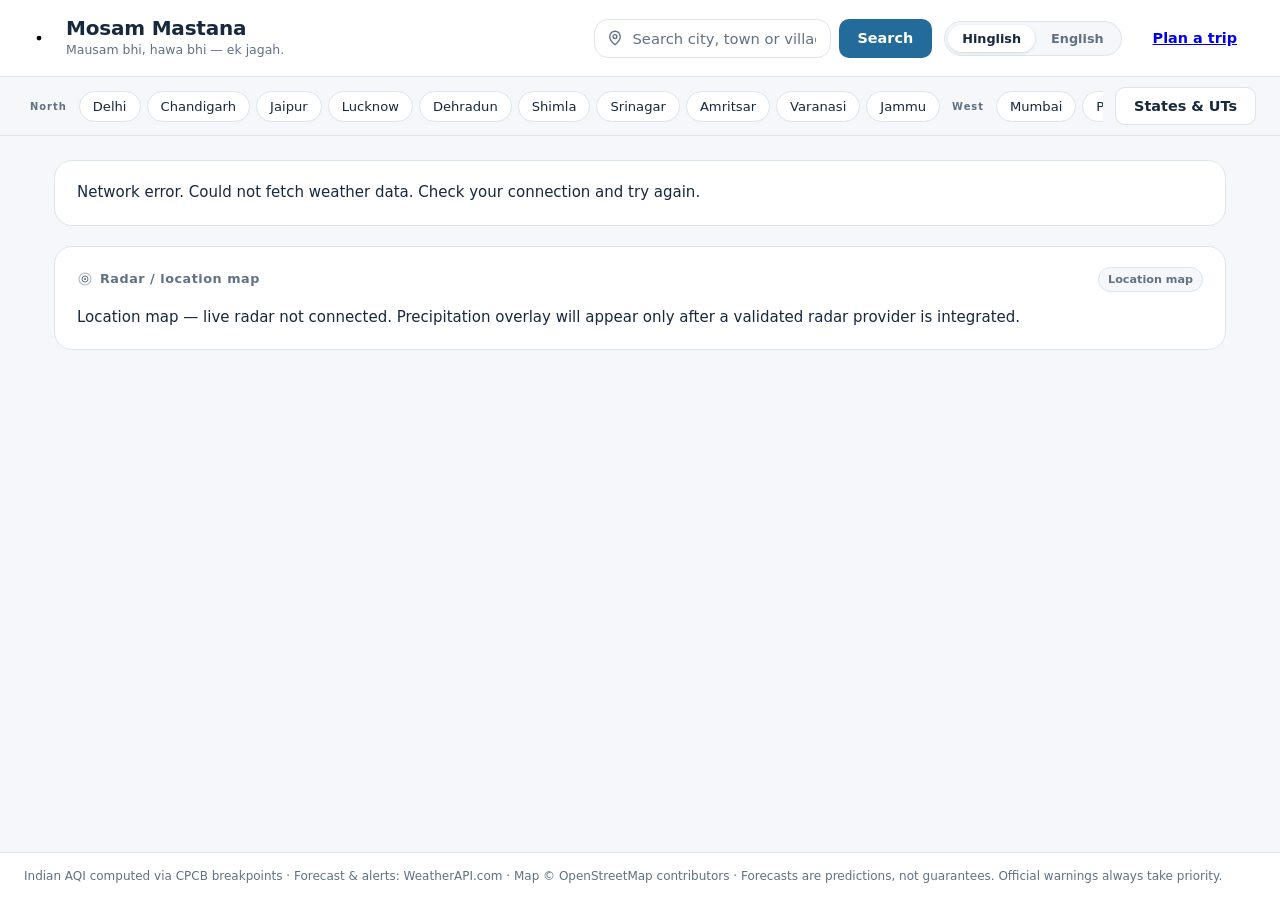
==== commit f89f75d1: "v1.7: Night Radar design system, radar/location map module (Leaflet fallback), and Trip Planner with" ====
--- a/index.html
+++ b/index.html
@@ -3,7 +3,7 @@
 <head>
   <meta charset="UTF-8" />
   <meta name="viewport" content="width=device-width, initial-scale=1.0" />
-  <meta name="description" content="Mosam Mastana — real-time weather, Indian AQI (CPCB), cold commentary, rain forecast and severe-weather alerts in one calm, editorial dashboard." />
+  <meta name="description" content="Mosam Mastana — Night Radar dashboard: real-time weather, Indian AQI (CPCB), location map, cold commentary, rain forecast, official warnings and a weather-based trip planner." />
   <title>Mosam Mastana — Weather, AQI & Forecast Dashboard</title>
   <link rel="preconnect" href="https://fonts.googleapis.com" />
   <link rel="preconnect" href="https://fonts.gstatic.com" crossorigin />
@@ -11,14 +11,17 @@
     href="https://fonts.googleapis.com/css2?family=Manrope:wght@500;600;700;800&family=Inter:wght@400;500;600&family=Noto+Sans+Devanagari:wght@400;600&display=swap"
     rel="stylesheet"
   />
+  <link rel="stylesheet" href="https://unpkg.com/leaflet@1.9.4/dist/leaflet.css" />
   <link rel="stylesheet" href="styles.css" />
 </head>
 <body data-mode="clear">
   <header class="topbar">
     <div class="brand">
       <svg class="brand-mark" viewBox="0 0 24 24" width="30" height="30" aria-hidden="true">
-        <path d="M12 3.2c3.1 3.4 5.6 6.3 5.6 9.4a5.6 5.6 0 1 1-11.2 0c0-3.1 2.5-6 5.6-9.4Z" fill="var(--brand)"/>
-        <path d="M9.4 13.2a2.8 2.8 0 0 0 2.4 3.2" stroke="#fff" stroke-width="1.6" stroke-linecap="round" fill="none"/>
+        <circle cx="12" cy="12" r="9.2" fill="none" stroke="var(--cyan)" stroke-width="1.6" opacity="0.55"/>
+        <circle cx="12" cy="12" r="5.2" fill="none" stroke="var(--cyan)" stroke-width="1.4" opacity="0.8"/>
+        <circle cx="12" cy="12" r="1.9" fill="var(--cyan)"/>
+        <path d="M12 12 18 7.6" stroke="var(--cyan)" stroke-width="1.4" stroke-linecap="round"/>
       </svg>
       <div>
         <h1 class="wordmark">Mosam Mastana</h1>
@@ -26,10 +29,6 @@
       </div>
     </div>
     <div class="topbar-actions">
-      <div class="lang-toggle" role="group" aria-label="Commentary language">
-        <button id="lang-hi" class="lang-btn active" type="button">Hinglish</button>
-        <button id="lang-en" class="lang-btn" type="button">English</button>
-      </div>
       <form id="search-form" class="search" role="search" autocomplete="off">
         <div class="search-wrap">
           <svg class="search-icon" viewBox="0 0 24 24" width="18" height="18" aria-hidden="true">
@@ -47,6 +46,11 @@
         </div>
         <button type="submit" class="btn btn-primary">Search</button>
       </form>
+      <div class="lang-toggle" role="group" aria-label="Commentary language">
+        <button id="lang-hi" class="lang-btn active" type="button">Hinglish</button>
+        <button id="lang-en" class="lang-btn" type="button">English</button>
+      </div>
+      <a href="trip.html" class="btn btn-accent" id="plan-trip-link">Plan a trip</a>
     </div>
   </header>
 
@@ -57,7 +61,8 @@
   </section>
 
   <main class="dashboard">
-    <!-- Official severe-weather warnings: highest priority -->
+    <!-- Official severe-weather warnings: highest priority, full width.
+         Rendered only when an active warning exists (7.8) -->
     <section id="warning-card" class="card warning-card hidden" aria-live="assertive">
       <div class="card-head">
         <span class="card-title warning-title">
@@ -74,8 +79,8 @@
       <p id="status-message"></p>
     </section>
 
-    <!-- Primary composition: hero + context column -->
-    <div class="top-grid">
+    <!-- Primary row: hero (4) · radar/map (5) · AQI (3) -->
+    <div class="grid-4-5-3">
       <!-- Current weather hero -->
       <section id="weather-card" class="hero hidden" aria-live="polite">
         <div class="hero-top">
@@ -86,7 +91,7 @@
           <span id="hero-mode-chip" class="hero-chip"></span>
         </div>
         <div class="hero-main">
-          <img id="weather-icon" class="hero-icon" alt="" src="" width="96" height="96" />
+          <img id="weather-icon" class="hero-icon" alt="" src="" width="88" height="88" />
           <span id="weather-temp" class="hero-temp num">—</span>
           <span class="hero-unit">°C</span>
         </div>
@@ -102,63 +107,91 @@
         </dl>
       </section>
 
-      <!-- Context column -->
-      <div class="side-col">
-        <!-- AQI panel -->
-        <section id="aqi-card" class="card aqi-card hidden" aria-live="polite">
-          <div class="card-head">
-            <span class="card-title">Air quality</span>
-            <span id="aqi-standard-badge" class="badge"></span>
-          </div>
-          <div class="aqi-row">
-            <span id="aqi-value" class="aqi-value num">—</span>
-            <div class="aqi-cat-wrap">
-              <span id="aqi-category" class="aqi-category">—</span>
-              <div id="aqi-scale" class="aqi-scale" aria-hidden="false">
-                <span id="aqi-pointer" class="aqi-pointer"></span>
-                <div class="aqi-segs">
-                  <span class="seg" data-cat="Good"></span><span class="seg" data-cat="Satisfactory"></span><span class="seg" data-cat="Moderate"></span><span class="seg" data-cat="Poor"></span><span class="seg" data-cat="Very Poor"></span><span class="seg" data-cat="Severe"></span>
-                </div>
-                <div class="aqi-labels">
-                  <span>Good</span><span>Satisf.</span><span>Moderate</span><span>Poor</span><span>V. Poor</span><span>Severe</span>
-                </div>
+      <!-- Radar / location map (F9). Live radar is shown only when a
+           validated radar provider is connected; otherwise this is a
+           clearly labelled location map. -->
+      <section id="map-card" class="card map-card" aria-label="Location map">
+        <div class="card-head">
+          <span class="card-title map-title">
+            <svg viewBox="0 0 24 24" width="16" height="16" aria-hidden="true"><circle cx="12" cy="12" r="9" fill="none" stroke="currentColor" stroke-width="1.6" opacity="0.5"/><circle cx="12" cy="12" r="4.5" fill="none" stroke="currentColor" stroke-width="1.5"/><circle cx="12" cy="12" r="1.6" fill="currentColor"/></svg>
+            Radar / location map
+          </span>
+          <span class="badge">Location map</span>
+        </div>
+        <div class="map-frame">
+          <div id="map" role="application" aria-label="Map showing the selected location"></div>
+        </div>
+        <p class="map-note">
+          <span class="dot" aria-hidden="true"></span>
+          <span id="map-note-text">Location map — live radar not connected. Precipitation overlay will appear only after a validated radar provider is integrated.</span>
+        </p>
+      </section>
+
+      <!-- AQI panel (fixed CPCB/semantic colours, 7.5) -->
+      <section id="aqi-card" class="card aqi-panel hidden" aria-live="polite">
+        <div class="card-head">
+          <span class="card-title">Air quality</span>
+          <span id="aqi-standard-badge" class="badge"></span>
+        </div>
+        <div class="aqi-row">
+          <span id="aqi-value" class="aqi-value num">—</span>
+          <div class="aqi-cat-wrap">
+            <span id="aqi-category" class="aqi-category">—</span>
+            <div id="aqi-scale" class="aqi-scale" aria-hidden="false">
+              <span id="aqi-pointer" class="aqi-pointer"></span>
+              <div class="aqi-segs">
+                <span class="seg" data-cat="Good"></span><span class="seg" data-cat="Satisfactory"></span><span class="seg" data-cat="Moderate"></span><span class="seg" data-cat="Poor"></span><span class="seg" data-cat="Very Poor"></span><span class="seg" data-cat="Severe"></span>
+              </div>
+              <div class="aqi-labels">
+                <span>Good</span><span>Satisf.</span><span>Moderate</span><span>Poor</span><span>V. Poor</span><span>Severe</span>
               </div>
             </div>
           </div>
-          <dl class="metrics metrics-sm">
-            <div class="metric"><dt>PM2.5</dt><dd id="aqi-pm25" class="num">—</dd></div>
-            <div class="metric"><dt>PM10</dt><dd id="aqi-pm10" class="num">—</dd></div>
-            <div class="metric" id="aqi-dominant-wrap"><dt>Dominant</dt><dd id="aqi-dominant">—</dd></div>
-          </dl>
-          <p class="source-line">Updated <span id="aqi-updated">—</span></p>
-        </section>
-
-        <!-- Pollution alert -->
-        <section id="alert-card" class="card alert-card hidden" aria-live="polite">
-          <div class="card-head">
-            <span class="card-title" id="alert-level">Pollution alert</span>
-            <span id="alert-category" class="badge"></span>
-          </div>
-          <p id="alert-message" class="alert-message"></p>
-        </section>
-
-        <!-- Cold/winter commentary -->
-        <section id="cold-card" class="card cold-card hidden" aria-live="polite">
-          <div class="card-head">
-            <span class="card-title cold-title">
-              <svg viewBox="0 0 24 24" width="16" height="16" aria-hidden="true"><path d="M12 3v18M12 7l3-2M12 7 9 5m3 12 3-2m-3 2-3-2M4.2 7.5l15.6 9M4.2 16.5l15.6-9M6.5 7.5 5 5m2.4 1.6L6 9m11.5 7.5L19 19m-2.4-1.6L18 15" stroke="currentColor" stroke-width="1.6" stroke-linecap="round" fill="none"/></svg>
-              Cold commentary
-            </span>
-            <span id="cold-measure" class="badge"></span>
-          </div>
-          <p id="cold-message" class="cold-message"></p>
-          <p class="cold-temp"><span id="cold-value" class="num">—</span></p>
-          <button id="cold-translate" class="btn btn-ghost btn-sm" type="button">Translate to English</button>
-        </section>
-      </div>
-    </div>
-
-    <!-- Storm indicators (forecast-based) -->
+        </div>
+        <dl class="metrics metrics-sm">
+          <div class="metric"><dt>PM2.5</dt><dd id="aqi-pm25" class="num">—</dd></div>
+          <div class="metric"><dt>PM10</dt><dd id="aqi-pm10" class="num">—</dd></div>
+          <div class="metric" id="aqi-dominant-wrap"><dt>Dominant</dt><dd id="aqi-dominant">—</dd></div>
+        </dl>
+        <p class="source-line">Updated <span id="aqi-updated">—</span></p>
+      </section>
+    </div>
+
+    <!-- Secondary row: hourly rain (8) · cold/winter commentary (4) -->
+    <div class="grid-8-4">
+      <section id="rain-card" class="card rain-card hidden" aria-live="polite">
+        <div class="card-head">
+          <span class="card-title rain-title">
+            <svg viewBox="0 0 24 24" width="16" height="16" aria-hidden="true"><path d="M7 15a4.5 4.5 0 0 1-.4-9A6 6 0 0 1 18 8.5 3.8 3.8 0 0 1 17.5 15H7Z" fill="none" stroke="currentColor" stroke-width="1.7" stroke-linejoin="round"/><path d="M9 18.5v2m3-3.5v3.5m3-4v2" stroke="currentColor" stroke-width="1.7" stroke-linecap="round"/></svg>
+            Rain outlook — next 24 hours
+          </span>
+          <span id="rain-issue" class="badge"></span>
+        </div>
+        <p id="rain-message" class="rain-message"></p>
+        <div id="rain-bars" class="rain-bars"></div>
+        <dl class="metrics metrics-sm">
+          <div class="metric"><dt>Next rain</dt><dd id="rain-next">—</dd></div>
+          <div class="metric"><dt>Rain chance</dt><dd id="rain-chance" class="num">—</dd></div>
+          <div class="metric"><dt>Expected amount</dt><dd id="rain-amount" class="num">—</dd></div>
+        </dl>
+      </section>
+
+      <!-- Cold/winter commentary (Frost Lilac accent) -->
+      <section id="cold-card" class="card cold-card hidden" aria-live="polite">
+        <div class="card-head">
+          <span class="card-title cold-title">
+            <svg viewBox="0 0 24 24" width="16" height="16" aria-hidden="true"><path d="M12 3v18M12 7l3-2M12 7 9 5m3 12 3-2m-3 2-3-2M4.2 7.5l15.6 9M4.2 16.5l15.6-9M6.5 7.5 5 5m2.4 1.6L6 9m11.5 7.5L19 19m-2.4-1.6L18 15" stroke="currentColor" stroke-width="1.6" stroke-linecap="round" fill="none"/></svg>
+            Cold commentary
+          </span>
+          <span id="cold-measure" class="badge"></span>
+        </div>
+        <p id="cold-message" class="cold-message"></p>
+        <p class="cold-temp"><span id="cold-value" class="num">—</span></p>
+        <button id="cold-translate" class="btn btn-ghost btn-sm" type="button">Translate to English</button>
+      </section>
+    </div>
+
+    <!-- Storm / severe-weather forecast indicators (forecast-based, distinct from official) -->
     <section id="storm-indicator-card" class="card storm-card hidden" aria-live="polite">
       <div class="card-head">
         <span class="card-title storm-title">
@@ -170,32 +203,24 @@
       <div id="storm-indicator-list"></div>
     </section>
 
-    <!-- Rain forecast (full width) -->
-    <section id="rain-card" class="card rain-card hidden" aria-live="polite">
-      <div class="card-head">
-        <span class="card-title rain-title">
-          <svg viewBox="0 0 24 24" width="16" height="16" aria-hidden="true"><path d="M7 15a4.5 4.5 0 0 1-.4-9A6 6 0 0 1 18 8.5 3.8 3.8 0 0 1 17.5 15H7Z" fill="none" stroke="currentColor" stroke-width="1.7" stroke-linejoin="round"/><path d="M9 18.5v2m3-3.5v3.5m3-4v2" stroke="currentColor" stroke-width="1.7" stroke-linecap="round"/></svg>
-          Rain outlook — next 24 hours
-        </span>
-        <span id="rain-issue" class="badge"></span>
-      </div>
-      <p id="rain-message" class="rain-message"></p>
-      <div id="rain-bars" class="rain-bars"></div>
-      <dl class="metrics metrics-sm">
-        <div class="metric"><dt>Next rain</dt><dd id="rain-next">—</dd></div>
-        <div class="metric"><dt>Rain chance</dt><dd id="rain-chance" class="num">—</dd></div>
-        <div class="metric"><dt>Expected amount</dt><dd id="rain-amount" class="num">—</dd></div>
-      </dl>
-    </section>
-
-    <!-- Daily outlook (full width) -->
-    <section id="daily-card" class="card daily-card hidden" aria-live="polite">
-      <div class="card-head">
-        <span class="card-title">Daily outlook</span>
-        <span class="badge">Forecast</span>
-      </div>
-      <div id="daily-list" class="daily-list"></div>
-    </section>
+    <!-- Lower row: 7-day outlook (8) · pollution alert (4) -->
+    <div class="grid-8-4">
+      <section id="daily-card" class="card daily-card hidden" aria-live="polite">
+        <div class="card-head">
+          <span class="card-title">Daily outlook</span>
+          <span class="badge">Forecast</span>
+        </div>
+        <div id="daily-list" class="daily-list"></div>
+      </section>
+
+      <section id="alert-card" class="card alert-card hidden" aria-live="polite">
+        <div class="card-head">
+          <span class="card-title" id="alert-level">Pollution alert</span>
+          <span id="alert-category" class="badge"></span>
+        </div>
+        <p id="alert-message" class="alert-message"></p>
+      </section>
+    </div>
   </main>
 
   <!-- State / UT browse modal -->
@@ -217,7 +242,7 @@
   </div>
 
   <footer class="footer">
-    <p>Indian AQI computed via CPCB breakpoints · Forecast &amp; alerts: WeatherAPI.com · Forecasts are predictions, not guarantees. Official warnings always take priority.</p>
+    <p>Indian AQI computed via CPCB breakpoints · Forecast &amp; alerts: WeatherAPI.com · Map © OpenStreetMap contributors · Forecasts are predictions, not guarantees. Official warnings always take priority.</p>
   </footer>
 
   <noscript>
@@ -226,6 +251,7 @@
     </div>
   </noscript>
 
+  <script src="https://unpkg.com/leaflet@1.9.4/dist/leaflet.js"></script>
   <script type="module" src="app.js"></script>
 </body>
 </html>
--- a/styles.css
+++ b/styles.css
@@ -1,41 +1,81 @@
 /* ============================================================
-   MOSAM MASTANA — Neo-Brutalism + Minimalist design system (v1.2)
-   Bold borders · Flat colours · Hard shadows · Generous whitespace
+   MOSAM MASTANA — Monsoon Modern design system (v1.3)
+   Light · editorial · calm · weather-responsive
+   "Calm by default. Character when it matters. Clarity in every condition."
    ============================================================ */
 
 :root {
-  --bg: #faf7f0;          /* off-white / warm white */
-  --ink: #111111;         /* primary black */
-  --surface: #ffffff;     /* secondary white */
-  --accent: #ffd400;      /* bright yellow */
-  --blue: #4d7cfe;        /* limited blue accent (rain / forecast) */
-  --cold: #7cc6f7;        /* cool-toned cold commentary accent */
-  --warning: #b91c1c;     /* official warnings — high contrast, serious */
-
-  /* AQI severity colours */
-  --aqi-good: #2e9e4f;
-  --aqi-satisfactory: #a6c72e;
-  --aqi-moderate: #f2c400;
-  --aqi-poor: #f97316;
-  --aqi-very-poor: #dc2626;
-  --aqi-severe: #6b0f1a;
-
-  --border: 3px solid var(--ink);
-  --shadow: 6px 6px 0 var(--ink);
-  --shadow-sm: 4px 4px 0 var(--ink);
-  --font: 'Space Grotesk', 'Segoe UI', 'Arial Black', Arial, sans-serif;
-}
+  /* Core palette */
+  --mist: #F5F7FA;          /* Mist White — app canvas */
+  --surface: #FFFFFF;       /* Pure White — cards */
+  --wash: #EAF2F8;          /* Rainwashed Blue — quiet highlights */
+  --ink: #17283F;           /* Deep Ink — primary text */
+  --slate: #617184;         /* Slate — secondary text */
+  --line: #DCE4EC;          /* Cloud Line — borders */
+  --brand: #236B9A;         /* Monsoon Blue */
+  --brand-deep: #1D5A83;    /* Deep Blue — hover/pressed */
+  --teal: #187C7A;          /* Deep Teal */
+  --sun: #F4C45E;           /* Sunlight — sparing highlight */
+
+  /* Weather-mode accents (overridden by data-mode on <body>) */
+  --mode-accent: #236B9A;
+  --mode-soft: #EAF2F8;
+
+  /* AQI semantic colours — stable, never themed */
+  --aqi-good: #26734D;
+  --aqi-satisfactory: #6F7229;
+  --aqi-moderate: #94600C;
+  --aqi-poor: #A64F22;
+  --aqi-very-poor: #A6423D;
+  --aqi-severe: #713043;
+
+  /* Storm / official warning (fixed, serious) */
+  --brick: #A4473F;
+  --brick-soft: #F8EEEC;
+
+  /* Radii & elevation */
+  --r-lg: 18px;
+  --r-md: 14px;
+  --r-sm: 10px;
+  --shadow-soft: 0 1px 2px rgba(23, 40, 63, 0.05), 0 6px 20px rgba(23, 40, 63, 0.06);
+  --shadow-lift: 0 2px 4px rgba(23, 40, 63, 0.08), 0 10px 28px rgba(23, 40, 63, 0.10);
+
+  /* Type */
+  --heading: 'Manrope', 'Segoe UI', system-ui, sans-serif;
+  --body: 'Inter', 'Segoe UI', system-ui, sans-serif;
+  --deva: 'Noto Sans Devanagari', 'Inter', sans-serif;
+}
+
+/* Weather-responsive accent modes — only limited accents change (7.4) */
+body[data-mode='rain']  { --mode-accent: #2D708F; --mode-soft: #EAF3F6; }
+body[data-mode='cold']  { --mode-accent: #648FB8; --mode-soft: #EDF4FA; }
+body[data-mode='hot']   { --mode-accent: #99552A; --mode-soft: #FFF2E8; }
+body[data-mode='storm'] { --mode-accent: #A4473F; --mode-soft: #F8EEEC; }
 
 * { box-sizing: border-box; margin: 0; padding: 0; }
 
+html { scroll-behavior: smooth; }
+
 body {
-  font-family: var(--font);
-  background: var(--bg);
+  font-family: var(--body);
+  background: var(--mist);
   color: var(--ink);
   min-height: 100vh;
   display: flex;
   flex-direction: column;
-  line-height: 1.4;
+  line-height: 1.55;
+  font-size: 15px;
+  -webkit-font-smoothing: antialiased;
+}
+
+/* Tabular numerals for all data values so numbers don't jump (7.6) */
+.num { font-variant-numeric: tabular-nums; font-feature-settings: 'tnum'; }
+
+/* ---------- Focus visibility (7.10) ---------- */
+button:focus-visible, input:focus-visible, [tabindex]:focus-visible {
+  outline: 2px solid var(--brand);
+  outline-offset: 2px;
+  border-radius: 4px;
 }
 
 /* ---------- Top bar ---------- */
@@ -44,344 +84,487 @@
   flex-wrap: wrap;
   align-items: center;
   justify-content: space-between;
-  gap: 1rem;
-  padding: 1.25rem 1.5rem;
-  border-bottom: var(--border);
-  background: var(--surface);
-}
-
-.brand { display: flex; align-items: center; gap: 0.75rem; }
-
-.brand-badge {
-  display: grid;
-  place-items: center;
-  width: 52px;
-  height: 52px;
-  background: var(--accent);
-  border: var(--border);
-  box-shadow: var(--shadow-sm);
+  gap: 16px;
+  padding: 16px 24px;
+  background: var(--surface);
+  border-bottom: 1px solid var(--line);
+}
+
+.brand { display: flex; align-items: center; gap: 12px; }
+.brand-mark { flex: 0 0 auto; }
+.wordmark {
+  font-family: var(--heading);
   font-weight: 800;
-  font-size: 1.05rem;
-}
-
-.brand h1 { font-size: 1.4rem; font-weight: 800; letter-spacing: 0.02em; }
-.tagline { font-size: 0.8rem; font-weight: 600; opacity: 0.75; }
-
-.topbar-actions { display: flex; flex-wrap: wrap; align-items: center; gap: 0.75rem; }
-
-/* Language toggle */
-.lang-toggle { display: flex; border: var(--border); box-shadow: var(--shadow-sm); background: var(--surface); }
+  font-size: 1.25rem;
+  letter-spacing: -0.01em;
+  line-height: 1.2;
+}
+.tagline { font-size: 0.78rem; color: var(--slate); }
+
+.topbar-actions { display: flex; flex-wrap: wrap; align-items: center; gap: 12px; }
+
+/* Language toggle — quiet segmented control */
+.lang-toggle {
+  display: flex;
+  gap: 2px;
+  padding: 3px;
+  background: var(--mist);
+  border: 1px solid var(--line);
+  border-radius: 999px;
+}
 .lang-btn {
-  padding: 0.55rem 0.8rem;
-  font-family: var(--font);
-  font-size: 0.75rem;
-  font-weight: 800;
-  letter-spacing: 0.05em;
-  background: var(--surface);
+  padding: 6px 14px;
+  font-family: var(--body);
+  font-size: 0.8rem;
+  font-weight: 600;
+  color: var(--slate);
+  background: transparent;
   border: none;
+  border-radius: 999px;
   cursor: pointer;
-}
-.lang-btn.active { background: var(--ink); color: var(--surface); }
-
-/* ---------- Search & suggestions ---------- */
-.search { display: flex; gap: 0.5rem; flex: 1 1 320px; max-width: 480px; }
+  transition: background-color 180ms ease, color 180ms ease;
+}
+.lang-btn.active { background: var(--surface); color: var(--ink); box-shadow: 0 1px 3px rgba(23, 40, 63, 0.15); }
+.lang-btn:hover:not(.active) { color: var(--ink); }
+
+/* ---------- Search ---------- */
+.search { display: flex; gap: 8px; flex: 1 1 320px; max-width: 460px; }
 .search-wrap { position: relative; flex: 1; min-width: 0; }
+
+.search-icon {
+  position: absolute;
+  left: 12px;
+  top: 50%;
+  transform: translateY(-50%);
+  color: var(--slate);
+  pointer-events: none;
+}
 
 #search-input {
   width: 100%;
-  padding: 0.7rem 0.9rem;
-  font-family: var(--font);
-  font-size: 0.95rem;
-  font-weight: 600;
-  border: var(--border);
-  background: var(--bg);
-}
-#search-input:focus { outline: 3px solid var(--blue); outline-offset: 2px; }
+  padding: 10px 14px 10px 38px;
+  font-family: var(--body);
+  font-size: 0.92rem;
+  font-weight: 500;
+  color: var(--ink);
+  background: var(--surface);
+  border: 1px solid var(--line);
+  border-radius: var(--r-md);
+  transition: border-color 180ms ease, box-shadow 180ms ease;
+}
+#search-input::placeholder { color: var(--slate); }
+#search-input:focus {
+  outline: none;
+  border-color: var(--brand);
+  box-shadow: 0 0 0 3px rgba(35, 107, 154, 0.15);
+}
 
 .suggestions {
   position: absolute;
-  top: calc(100% + 4px);
+  top: calc(100% + 6px);
   left: 0;
   right: 0;
   z-index: 50;
-  max-height: 380px;
+  max-height: 400px;
   overflow-y: auto;
   background: var(--surface);
-  border: var(--border);
-  box-shadow: var(--shadow);
-}
-
+  border: 1px solid var(--line);
+  border-radius: var(--r-md);
+  box-shadow: var(--shadow-lift);
+}
 .suggestions .group-label {
-  padding: 0.45rem 0.75rem;
+  padding: 8px 14px 4px;
   font-size: 0.68rem;
-  font-weight: 800;
+  font-weight: 600;
   letter-spacing: 0.08em;
-  background: var(--ink);
-  color: var(--surface);
-}
-.suggestions .group-label.india { background: #1a7a37; }
-.suggestions .group-label.global { background: #444; }
-
+  text-transform: uppercase;
+  color: var(--slate);
+}
+.suggestions .group-label.india { color: var(--teal); }
 .suggestion {
   display: flex;
   flex-direction: column;
+  gap: 1px;
   width: 100%;
-  padding: 0.55rem 0.75rem;
+  padding: 9px 14px;
   text-align: left;
-  font-family: var(--font);
+  font-family: var(--body);
+  background: transparent;
   border: none;
-  border-bottom: 2px solid #eee;
-  background: var(--surface);
   cursor: pointer;
-}
-.suggestion:hover { background: var(--accent); }
-.suggestion .s-name { font-weight: 800; font-size: 0.95rem; }
-.suggestion .s-context { font-size: 0.75rem; font-weight: 600; opacity: 0.7; }
-.suggestions .empty { padding: 0.75rem; font-size: 0.85rem; font-weight: 600; }
-
+  transition: background-color 160ms ease;
+}
+.suggestion:hover, .suggestion:focus-visible { background: var(--wash); }
+.suggestion .s-name { font-weight: 600; font-size: 0.92rem; color: var(--ink); }
+.suggestion .s-context { font-size: 0.75rem; color: var(--slate); }
+.suggestions .empty { padding: 14px; font-size: 0.88rem; color: var(--slate); }
+
+/* ---------- Buttons ---------- */
 .btn {
-  padding: 0.7rem 1.1rem;
-  font-family: var(--font);
-  font-weight: 800;
+  padding: 10px 18px;
+  font-family: var(--body);
+  font-weight: 600;
   font-size: 0.9rem;
-  letter-spacing: 0.05em;
-  border: var(--border);
-  background: var(--surface);
+  border-radius: var(--r-sm);
+  border: 1px solid transparent;
   cursor: pointer;
-  box-shadow: var(--shadow-sm);
-  transition: transform 0.05s ease, box-shadow 0.05s ease;
-}
-.btn:active { transform: translate(3px, 3px); box-shadow: 1px 1px 0 var(--ink); }
-.btn-accent { background: var(--accent); }
-.btn-accent:disabled { opacity: 0.6; cursor: wait; }
-.btn-outline { background: var(--surface); }
-.btn-sm { padding: 0.45rem 0.7rem; font-size: 0.75rem; box-shadow: 2px 2px 0 var(--ink); }
-
-/* ---------- Popular strip ---------- */
+  transition: background-color 180ms ease, border-color 180ms ease, color 180ms ease, box-shadow 180ms ease;
+}
+.btn:disabled { opacity: 0.55; cursor: wait; }
+.btn-primary { background: var(--brand); color: #fff; }
+.btn-primary:hover:not(:disabled) { background: var(--brand-deep); }
+.btn-ghost {
+  background: var(--surface);
+  color: var(--ink);
+  border-color: var(--line);
+}
+.btn-ghost:hover { border-color: var(--brand); color: var(--brand); }
+.btn-sm { padding: 6px 12px; font-size: 0.8rem; }
+
+/* ---------- Popular strip (understated chips) ---------- */
 .popular-strip {
   display: flex;
   align-items: center;
-  gap: 0.75rem;
-  padding: 0.75rem 1.5rem;
-  border-bottom: var(--border);
-  background: var(--bg);
+  gap: 12px;
+  padding: 10px 24px;
+  border-bottom: 1px solid var(--line);
+  background: var(--mist);
   overflow: hidden;
 }
-
 .strip-inner {
   display: flex;
-  gap: 0.5rem;
+  align-items: center;
+  gap: 6px;
   flex: 1;
   overflow-x: auto;
-  padding-bottom: 2px;
+  padding: 2px 0;
   scrollbar-width: thin;
 }
-
+.chip-zone {
+  flex: 0 0 auto;
+  font-size: 0.62rem;
+  font-weight: 600;
+  letter-spacing: 0.1em;
+  color: var(--slate);
+  padding: 0 6px;
+}
 .chip {
   flex: 0 0 auto;
-  padding: 0.45rem 0.8rem;
-  font-family: var(--font);
+  padding: 7px 13px;
+  font-family: var(--body);
   font-size: 0.82rem;
-  font-weight: 800;
-  border: 2px solid var(--ink);
-  background: var(--surface);
+  font-weight: 500;
+  color: var(--ink);
+  background: var(--surface);
+  border: 1px solid var(--line);
+  border-radius: 999px;
   cursor: pointer;
-  box-shadow: 2px 2px 0 var(--ink);
-}
-.chip:hover { background: var(--accent); }
-.chip.active { background: var(--ink); color: var(--surface); }
-.chip-zone {
-  flex: 0 0 auto;
-  align-self: center;
-  font-size: 0.65rem;
-  font-weight: 800;
-  letter-spacing: 0.08em;
-  opacity: 0.6;
-  padding-left: 0.5rem;
-}
+  transition: background-color 160ms ease, border-color 160ms ease, color 160ms ease;
+}
+.chip:hover { border-color: var(--brand); color: var(--brand); }
+.chip.active { background: var(--brand); border-color: var(--brand); color: #fff; }
 
 /* ---------- Layout ---------- */
 .dashboard {
-  width: min(1120px, 100%);
+  width: min(1220px, 100%);
   margin: 0 auto;
-  padding: 1.5rem 1rem 2rem;
+  padding: 24px 24px 48px;
   display: flex;
   flex-direction: column;
-  gap: 1.25rem;
-}
-
-.grid { display: grid; grid-template-columns: 1fr 1fr; gap: 1.25rem; align-items: start; }
-.grid-col { display: flex; flex-direction: column; gap: 1.25rem; }
+  gap: 20px;
+}
+
+.top-grid {
+  display: grid;
+  grid-template-columns: 7fr 5fr;
+  gap: 20px;
+  align-items: start;
+}
+.side-col { display: flex; flex-direction: column; gap: 20px; }
 
 /* ---------- Cards ---------- */
 .card {
   background: var(--surface);
-  border: var(--border);
-  box-shadow: var(--shadow);
-  padding: 1.25rem;
-}
-
-.card-label-row {
+  border: 1px solid var(--line);
+  border-radius: var(--r-lg);
+  padding: 20px 22px;
+}
+.card-head {
   display: flex;
   align-items: center;
   justify-content: space-between;
-  gap: 0.75rem;
-  margin-bottom: 1rem;
-}
-
-.card-label { font-size: 0.75rem; font-weight: 800; letter-spacing: 0.08em; }
+  gap: 12px;
+  margin-bottom: 14px;
+}
+.card-title {
+  display: inline-flex;
+  align-items: center;
+  gap: 7px;
+  font-family: var(--heading);
+  font-size: 0.8rem;
+  font-weight: 700;
+  letter-spacing: 0.04em;
+  color: var(--slate);
+}
+.card-title svg { flex: 0 0 auto; }
+.warning-title { color: var(--brick); }
+.storm-title { color: var(--mode-accent); }
+.rain-title { color: var(--brand); }
+.cold-title { color: #648FB8; }
 
 .badge {
   font-size: 0.7rem;
-  font-weight: 800;
-  padding: 0.25rem 0.5rem;
-  border: 2px solid var(--ink);
-  background: var(--bg);
+  font-weight: 600;
+  padding: 3px 9px;
+  border-radius: 999px;
+  background: var(--mist);
+  border: 1px solid var(--line);
+  color: var(--slate);
   white-space: nowrap;
 }
-.badge-warning { background: var(--warning); color: #fff; border-color: var(--ink); }
-
-/* ---------- Official warning card (serious, high contrast) ---------- */
-.warning-card { border-width: 4px; box-shadow: 8px 8px 0 var(--ink); background: #fff; }
+.badge-official { background: var(--brick); border-color: var(--brick); color: #fff; font-weight: 700; }
+
+/* ---------- Official warning (serious, priority treatment) ---------- */
+.warning-card { border-color: rgba(164, 71, 63, 0.35); background: var(--brick-soft); }
 .warning-item {
-  border: 3px solid var(--ink);
-  border-left: 10px solid var(--warning);
-  background: #fff4f4;
-  padding: 0.9rem 1rem;
-  margin-bottom: 0.75rem;
-}
-.warning-item:last-child { margin-bottom: 0; }
-.warning-event { font-size: 1.15rem; font-weight: 800; }
-.warning-meta { font-size: 0.8rem; font-weight: 600; margin-top: 0.35rem; }
-.warning-instruction { font-size: 0.9rem; font-weight: 700; margin-top: 0.5rem; }
-
-/* ---------- Forecast-based storm indicator (distinct from official) ---------- */
-.storm-card { border-left: 10px solid var(--blue); }
-.storm-item { font-size: 0.95rem; font-weight: 700; padding: 0.4rem 0; border-bottom: 2px dashed #ddd; }
-.storm-item:last-child { border-bottom: none; }
-.storm-note { font-size: 0.72rem; font-weight: 600; opacity: 0.7; margin-top: 0.5rem; }
-.storm-unavailable { font-size: 0.9rem; font-weight: 600; }
-
-/* ---------- Alert banner (pollution) ---------- */
-.alert-card { border-width: 4px; box-shadow: 8px 8px 0 var(--ink); }
-
-.alert-head { display: flex; align-items: center; gap: 0.75rem; margin-bottom: 0.6rem; }
-
-.alert-level {
-  font-size: 0.75rem;
-  font-weight: 800;
-  letter-spacing: 0.08em;
-  padding: 0.3rem 0.6rem;
-  border: 2px solid var(--ink);
-  background: var(--accent);
-}
-
-.alert-category { font-size: 0.9rem; font-weight: 800; text-transform: uppercase; letter-spacing: 0.04em; }
-
-.alert-message {
-  font-size: clamp(1.25rem, 3vw, 1.75rem);
-  font-weight: 800;
-  letter-spacing: 0.01em;
-}
-
-/* ---------- Cold card ---------- */
-.cold-card { border-left: 10px solid var(--cold); }
-.cold-message { font-size: clamp(1.15rem, 2.5vw, 1.5rem); font-weight: 800; }
-.cold-temp { font-size: 0.9rem; font-weight: 700; margin: 0.5rem 0 0.75rem; }
+  background: var(--surface);
+  border: 1px solid rgba(164, 71, 63, 0.25);
+  border-left: 4px solid var(--brick);
+  border-radius: var(--r-sm);
+  padding: 14px 16px;
+}
+.warning-item + .warning-item { margin-top: 10px; }
+.warning-event { font-family: var(--heading); font-weight: 700; font-size: 1.05rem; color: var(--ink); }
+.warning-meta { font-size: 0.82rem; color: var(--slate); margin-top: 4px; }
+.warning-meta strong { color: var(--ink); font-weight: 600; }
+.warning-instruction { font-size: 0.88rem; font-weight: 500; color: var(--ink); margin-top: 8px; }
 
 /* ---------- Status card ---------- */
-.status-card { background: var(--accent); font-weight: 700; }
-
-/* ---------- AQI card ---------- */
-.aqi-value-row { display: flex; align-items: center; gap: 1rem; margin-bottom: 1rem; }
+.status-card { background: var(--surface); border-color: var(--line); font-weight: 500; color: var(--ink); }
+
+/* ---------- Weather hero ---------- */
+.hero {
+  background: linear-gradient(135deg, var(--surface) 55%, var(--mode-soft) 100%);
+  border: 1px solid var(--line);
+  border-top: 3px solid var(--mode-accent);
+  border-radius: var(--r-lg);
+  padding: 22px 24px;
+  transition: border-color 220ms ease;
+}
+.hero-top {
+  display: flex;
+  align-items: flex-start;
+  justify-content: space-between;
+  gap: 12px;
+}
+.hero-location {
+  font-family: var(--heading);
+  font-size: 1.35rem;
+  font-weight: 700;
+  letter-spacing: -0.01em;
+}
+.hero-time { font-size: 0.8rem; color: var(--slate); margin-top: 2px; }
+
+.hero-chip {
+  font-size: 0.72rem;
+  font-weight: 600;
+  padding: 4px 11px;
+  border-radius: 999px;
+  background: var(--mode-soft);
+  color: var(--mode-accent);
+  border: 1px solid rgba(23, 40, 63, 0.06);
+  white-space: nowrap;
+  transition: background-color 220ms ease, color 220ms ease;
+}
+
+.hero-main {
+  display: flex;
+  align-items: center;
+  gap: 10px;
+  margin: 10px 0 4px;
+}
+.hero-icon { flex: 0 0 auto; }
+.hero-temp {
+  font-family: var(--heading);
+  font-size: clamp(3.4rem, 8vw, 4.6rem);
+  font-weight: 750;
+  letter-spacing: -0.02em;
+  line-height: 1;
+}
+.hero-unit { font-family: var(--heading); font-size: 1.5rem; font-weight: 700; align-self: flex-start; margin-top: 10px; color: var(--slate); }
+.hero-condition { font-size: 1.05rem; font-weight: 500; color: var(--ink); }
+.hero-feels { font-size: 0.85rem; color: var(--slate); margin-top: 2px; }
+.hero-feels .num { font-weight: 600; color: var(--ink); }
+
+/* ---------- Metrics grid ---------- */
+.metrics {
+  display: grid;
+  grid-template-columns: repeat(auto-fit, minmax(96px, 1fr));
+  gap: 8px;
+  margin-top: 16px;
+}
+.metric {
+  background: var(--mist);
+  border: 1px solid var(--line);
+  border-radius: var(--r-sm);
+  padding: 8px 10px;
+}
+.metric dt { font-size: 0.66rem; font-weight: 600; letter-spacing: 0.06em; text-transform: uppercase; color: var(--slate); }
+.metric dd { font-size: 0.92rem; font-weight: 600; color: var(--ink); margin-top: 2px; }
+.metrics-sm { grid-template-columns: repeat(auto-fit, minmax(90px, 1fr)); margin-top: 12px; }
+
+.source-line { font-size: 0.76rem; color: var(--slate); margin-top: 10px; }
+
+/* ---------- AQI panel ---------- */
+.aqi-row { display: flex; align-items: center; gap: 16px; }
 
 .aqi-value {
-  font-size: clamp(2.6rem, 7vw, 4rem);
+  font-family: var(--heading);
+  font-size: 3rem;
   font-weight: 800;
   line-height: 1;
-  padding: 0.15rem 0.5rem;
-  border: var(--border);
-  box-shadow: var(--shadow-sm);
-  background: var(--bg);
-}
-
-.aqi-category { font-size: 1.05rem; font-weight: 800; text-transform: uppercase; }
-
-.aqi-scale { display: flex; gap: 4px; margin-bottom: 1rem; }
-.seg { height: 10px; flex: 1; border: 2px solid var(--ink); }
-.seg-1 { background: var(--aqi-good); }
-.seg-2 { background: var(--aqi-satisfactory); }
-.seg-3 { background: var(--aqi-moderate); }
-.seg-4 { background: var(--aqi-poor); }
-.seg-5 { background: var(--aqi-very-poor); }
-.seg-6 { background: var(--aqi-severe); }
-.seg.active { outline: 3px solid var(--ink); outline-offset: 1px; }
-
-.metrics {
-  display: grid;
-  grid-template-columns: repeat(auto-fit, minmax(105px, 1fr));
-  gap: 0.75rem;
-  margin-bottom: 0.75rem;
-}
-
-.metric {
-  border: 2px solid var(--ink);
-  background: var(--bg);
-  padding: 0.6rem 0.7rem;
-}
-.metric dt { font-size: 0.68rem; font-weight: 800; letter-spacing: 0.07em; opacity: 0.7; }
-.metric dd { font-size: 0.95rem; font-weight: 800; margin-top: 0.15rem; }
-
-.updated { font-size: 0.78rem; font-weight: 600; opacity: 0.75; }
-
-/* ---------- Rain card ---------- */
-.rain-card { border-left: 10px solid var(--blue); }
-.rain-message { font-size: clamp(1.05rem, 2vw, 1.25rem); font-weight: 800; margin-bottom: 0.9rem; }
-
+  letter-spacing: -0.02em;
+  color: var(--ink);
+}
+.aqi-cat-wrap { flex: 1; min-width: 0; }
+.aqi-category { font-family: var(--heading); font-weight: 700; font-size: 0.95rem; }
+
+.aqi-scale { margin-top: 8px; position: relative; padding-top: 10px; }
+.aqi-segs { display: flex; gap: 3px; height: 8px; }
+.seg { flex: 1; border-radius: 4px; }
+.seg[data-cat='Good'] { background: var(--aqi-good); }
+.seg[data-cat='Satisfactory'] { background: var(--aqi-satisfactory); }
+.seg[data-cat='Moderate'] { background: var(--aqi-moderate); }
+.seg[data-cat='Poor'] { background: var(--aqi-poor); }
+.seg[data-cat='Very Poor'] { background: var(--aqi-very-poor); }
+.seg[data-cat='Severe'] { background: var(--aqi-severe); }
+.seg.dim { opacity: 0.22; }
+
+.aqi-pointer {
+  position: absolute;
+  top: 0;
+  width: 0;
+  height: 0;
+  transform: translateX(-50%);
+  border-left: 6px solid transparent;
+  border-right: 6px solid transparent;
+  border-top: 7px solid var(--ink);
+  transition: left 240ms ease;
+}
+.aqi-labels { display: flex; gap: 3px; margin-top: 4px; }
+.aqi-labels span {
+  flex: 1;
+  font-size: 0.58rem;
+  font-weight: 500;
+  color: var(--slate);
+  text-align: center;
+  line-height: 1.2;
+}
+.aqi-labels span.current { color: var(--ink); font-weight: 700; }
+
+/* ---------- Pollution alert ---------- */
+.alert-card { border-left: 4px solid var(--mode-accent); transition: border-color 220ms ease; }
+.alert-message {
+  font-family: var(--heading);
+  font-weight: 700;
+  font-size: 1.15rem;
+  line-height: 1.4;
+  color: var(--ink);
+}
+
+/* ---------- Cold commentary ---------- */
+.cold-card { background: #EDF4FA; border-color: rgba(100, 143, 184, 0.4); border-left: 4px solid #648FB8; }
+.cold-message {
+  font-family: var(--heading);
+  font-weight: 700;
+  font-size: 1.08rem;
+  line-height: 1.45;
+  color: var(--ink);
+}
+.cold-temp { font-size: 0.82rem; color: var(--slate); margin: 8px 0 12px; }
+.cold-temp .num { font-weight: 600; color: var(--ink); }
+.cold-card .btn-ghost { background: var(--surface); }
+
+/* ---------- Storm indicators (forecast-based, not official) ---------- */
+.storm-card { border-left: 4px solid var(--mode-accent); }
+.storm-item {
+  display: flex;
+  align-items: baseline;
+  gap: 8px;
+  font-size: 0.9rem;
+  font-weight: 500;
+  color: var(--ink);
+  padding: 8px 0;
+  border-bottom: 1px solid var(--line);
+}
+.storm-item:last-of-type { border-bottom: none; }
+.storm-item svg { flex: 0 0 auto; transform: translateY(2px); }
+.storm-note { font-size: 0.74rem; color: var(--slate); margin-top: 8px; }
+.storm-unavailable { font-size: 0.88rem; font-weight: 500; color: var(--slate); }
+
+/* ---------- Rain forecast ---------- */
+.rain-message {
+  font-family: var(--heading);
+  font-weight: 700;
+  font-size: 1.1rem;
+  margin-bottom: 14px;
+}
 .rain-bars {
   display: flex;
   align-items: flex-end;
-  gap: 3px;
-  height: 90px;
-  padding: 0.5rem 0 0;
-  margin-bottom: 0.9rem;
+  gap: 4px;
+  height: 96px;
+  padding: 8px 0 0;
+  margin-bottom: 12px;
   overflow-x: auto;
 }
-.rain-bar { flex: 0 0 26px; display: flex; flex-direction: column; align-items: center; height: 100%; justify-content: flex-end; }
+.rain-bar {
+  flex: 0 0 30px;
+  display: flex;
+  flex-direction: column;
+  align-items: center;
+  height: 100%;
+  justify-content: flex-end;
+  cursor: default;
+}
 .rain-bar .bar {
   width: 100%;
-  background: var(--blue);
-  border: 2px solid var(--ink);
+  background: var(--brand);
+  opacity: 0.85;
+  border-radius: 4px 4px 0 0;
   min-height: 3px;
-}
-.rain-bar.next .bar { background: var(--accent); }
-.rain-bar .pct { font-size: 0.55rem; font-weight: 800; margin-bottom: 2px; }
-.rain-bar .hr { font-size: 0.55rem; font-weight: 700; margin-top: 2px; opacity: 0.7; white-space: nowrap; }
+  transition: opacity 160ms ease;
+}
+.rain-bar:hover .bar { opacity: 1; }
+.rain-bar.next .bar { background: var(--sun); opacity: 1; }
+.rain-bar .pct { font-size: 0.6rem; font-weight: 600; color: var(--slate); margin-bottom: 3px; }
+.rain-bar.next .pct { color: var(--ink); font-weight: 700; }
+.rain-bar .hr { font-size: 0.6rem; font-weight: 500; color: var(--slate); margin-top: 4px; white-space: nowrap; }
 
 /* ---------- Daily outlook ---------- */
-.daily-list { display: flex; gap: 0.6rem; overflow-x: auto; padding-bottom: 4px; }
+.daily-list { display: flex; gap: 10px; overflow-x: auto; padding-bottom: 4px; }
 .daily-item {
   flex: 0 0 auto;
-  min-width: 105px;
-  border: 2px solid var(--ink);
-  background: var(--bg);
-  padding: 0.6rem 0.7rem;
+  min-width: 108px;
+  background: var(--mist);
+  border: 1px solid var(--line);
+  border-radius: var(--r-md);
+  padding: 12px 12px;
   text-align: center;
 }
-.daily-item .d-name { font-size: 0.72rem; font-weight: 800; letter-spacing: 0.05em; }
-.daily-item img { display: block; margin: 0.25rem auto; }
-.daily-item .d-cond { font-size: 0.65rem; font-weight: 700; opacity: 0.8; min-height: 2.2em; }
-.daily-item .d-temps { font-size: 0.85rem; font-weight: 800; margin-top: 0.3rem; }
-.daily-item .d-rain { font-size: 0.7rem; font-weight: 700; color: #1d4ed8; }
-
-/* ---------- Weather card ---------- */
-.weather-main { display: flex; align-items: center; gap: 0.75rem; margin-bottom: 0.25rem; }
-.weather-icon { image-rendering: pixelated; }
-
-.temp { font-size: clamp(2.6rem, 7vw, 4rem); font-weight: 800; line-height: 1; }
-.temp-unit { font-size: 1.4rem; font-weight: 800; align-self: flex-start; margin-top: 0.6rem; }
-
-.condition { font-size: 1.05rem; font-weight: 700; margin-bottom: 1rem; }
+.daily-item .d-name { font-size: 0.72rem; font-weight: 600; color: var(--slate); }
+.daily-item img { display: block; margin: 6px auto; }
+.daily-item .d-cond { font-size: 0.72rem; font-weight: 500; color: var(--slate); min-height: 2.2em; }
+.daily-item .d-temps { font-family: var(--heading); font-size: 0.9rem; font-weight: 700; margin-top: 4px; color: var(--ink); }
+.daily-item .d-rain {
+  display: inline-flex;
+  align-items: center;
+  gap: 3px;
+  font-size: 0.72rem;
+  font-weight: 600;
+  color: var(--brand);
+  margin-top: 4px;
+}
 
 /* ---------- Modal (States & UTs) ---------- */
 .modal {
@@ -390,57 +573,67 @@
   z-index: 100;
   display: grid;
   place-items: center;
-  background: rgba(17, 17, 17, 0.55);
-  padding: 1rem;
+  background: rgba(23, 40, 63, 0.4);
+  padding: 16px;
 }
 .modal-box { width: min(680px, 100%); max-height: 85vh; overflow-y: auto; }
 
-.states-grid { display: grid; grid-template-columns: repeat(auto-fill, minmax(160px, 1fr)); gap: 0.6rem; }
+.states-grid { display: grid; grid-template-columns: repeat(auto-fill, minmax(158px, 1fr)); gap: 8px; }
 .state-chip {
-  padding: 0.6rem 0.7rem;
-  font-family: var(--font);
-  font-size: 0.8rem;
-  font-weight: 800;
-  border: 2px solid var(--ink);
-  background: var(--bg);
+  padding: 10px 12px;
+  font-family: var(--body);
+  font-size: 0.82rem;
+  font-weight: 500;
+  color: var(--ink);
+  background: var(--mist);
+  border: 1px solid var(--line);
+  border-radius: var(--r-sm);
   cursor: pointer;
   text-align: left;
-}
-.state-chip:hover { background: var(--accent); }
-
-.state-places-list { display: flex; flex-wrap: wrap; gap: 0.5rem; }
-.state-places-list .chip { font-size: 0.85rem; }
-.state-places .search { margin-bottom: 0.9rem; max-width: none; }
-.state-empty { font-size: 0.85rem; font-weight: 600; opacity: 0.75; padding: 0.5rem 0; }
+  transition: border-color 160ms ease, color 160ms ease;
+}
+.state-chip:hover { border-color: var(--brand); color: var(--brand); }
+
+.state-places-list { display: flex; flex-wrap: wrap; gap: 8px; }
+.state-empty { font-size: 0.85rem; color: var(--slate); padding: 8px 0; }
 
 /* ---------- Footer ---------- */
 .footer {
   margin-top: auto;
-  border-top: var(--border);
-  background: var(--surface);
-  padding: 0.9rem 1.5rem;
+  border-top: 1px solid var(--line);
+  background: var(--surface);
+  padding: 14px 24px;
   font-size: 0.75rem;
-  font-weight: 600;
-  opacity: 0.8;
+  color: var(--slate);
 }
 
 .hidden { display: none !important; }
 
+/* ---------- Motion (7.9): subtle, explain state changes only ---------- */
+@media (prefers-reduced-motion: reduce) {
+  *, *::before, *::after { transition: none !important; animation: none !important; }
+  html { scroll-behavior: auto; }
+}
+
 /* ---------- Responsive ---------- */
-@media (max-width: 860px) {
-  .grid { grid-template-columns: 1fr; }
-  .topbar { padding: 1rem; }
-  .popular-strip { padding: 0.75rem 1rem; }
+@media (max-width: 960px) {
+  .top-grid { grid-template-columns: 1fr; }
+  /* Mobile reading order: time-sensitive first (7.7) */
+  .side-col { order: 2; }
+}
+
+@media (max-width: 700px) {
+  .dashboard { padding: 16px 14px 32px; gap: 16px; }
+  .topbar { padding: 12px 14px; }
+  .popular-strip { padding: 8px 14px; }
   .search { max-width: none; }
+  .card { padding: 16px; }
+  .metric dd { font-size: 0.88rem; }
 }
 
 @media (max-width: 420px) {
-  .brand h1 { font-size: 1.1rem; }
-  .brand-badge { width: 42px; height: 42px; font-size: 0.9rem; }
-  .aqi-value-row { flex-direction: column; align-items: flex-start; gap: 0.5rem; }
-}
-
-/* ---------- Accessibility ---------- */
-@media (prefers-reduced-motion: reduce) {
-  .btn { transition: none; }
-}
+  .wordmark { font-size: 1.05rem; }
+  .hero-temp { font-size: 3.2rem; }
+  .aqi-row { flex-direction: column; align-items: flex-start; gap: 8px; }
+  .metrics { grid-template-columns: repeat(2, 1fr); }
+}
